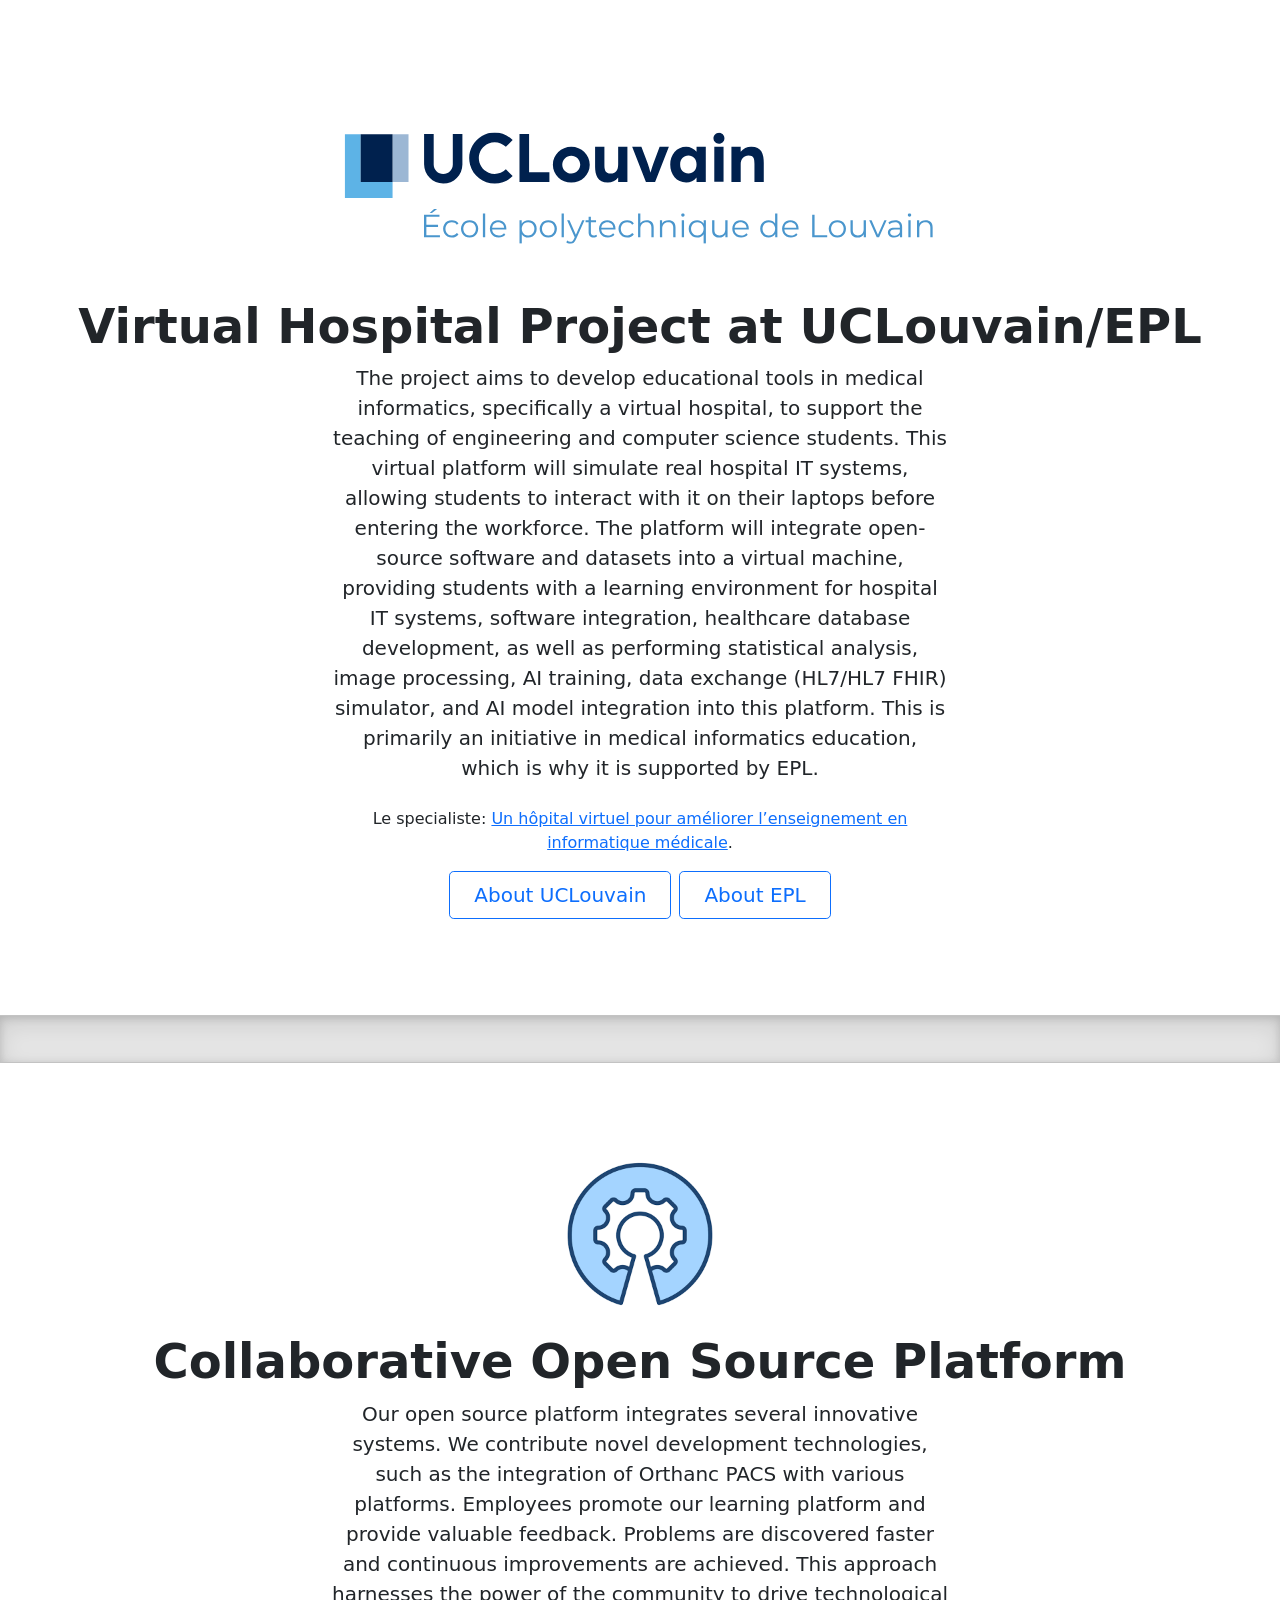
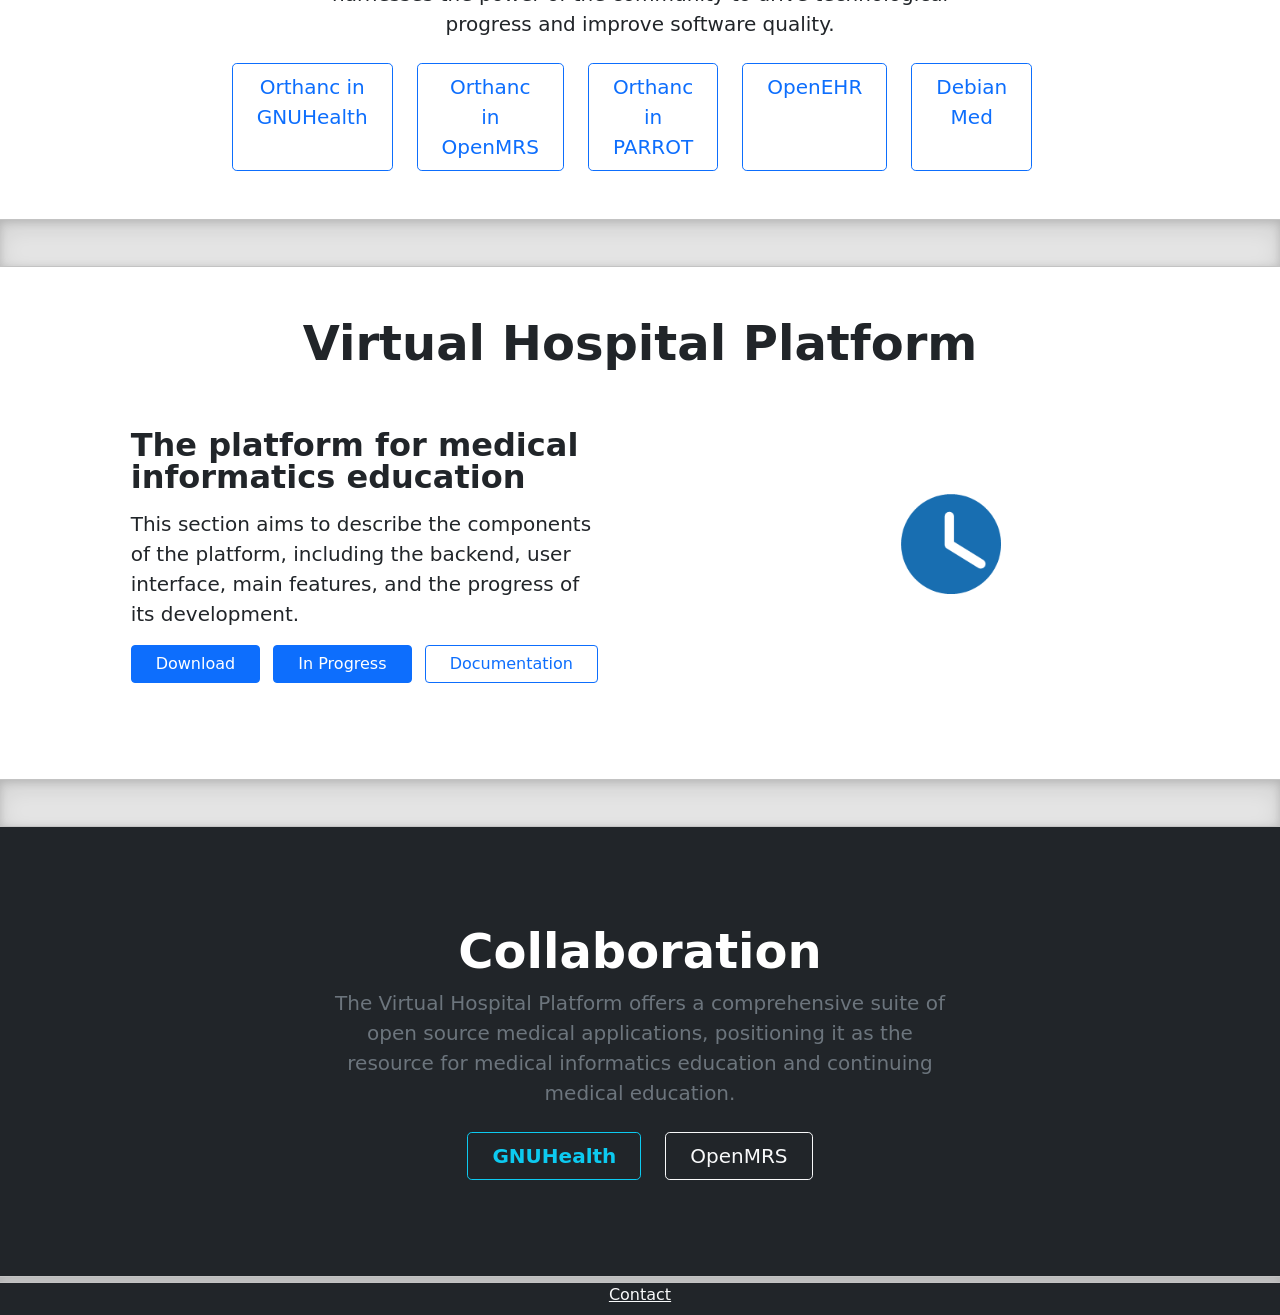
==== index.html @ 29778cb6 "Update video link by using newly video" ====
<!-- https://getbootstrap.com/docs/5.0/examples/heroes/ -->

<!doctype html>
<html lang="en">
  <head>
    <meta charset="utf-8" />
    <meta
      name="viewport"
      content="device-width, initial-scale=1.0"
    />
    <meta name="author" content="Wei Zhao" />
    <meta name="theme-color" content="#7952b3" />

    <title>Virtual Hospital Project at UCLouvain/EPL</title>

    <link
      href="css/bootstrap.min.css"
      rel="stylesheet"
    />
    <link rel="icon" href="images/favicon.ico" />
    <link href="css/heroes.css" rel="stylesheet" />
  </head>

  <body>
    <main>
      <div class="px-4 py-5 my-5 text-center">
        <img class="d-block mx-auto mb-4 img-fluid" src="images/UCLouvain Ecole Polytechnique de Louvain.svg" alt="Virtual Hospital logo" width="650" >
        <h1 class="display-5 fw-bold">Virtual Hospital Project at UCLouvain/EPL</h1>
        <div class="col-lg-6 mx-auto">
          <p class="lead mb-4">
            <b>The project aims to develop educational tools in medical informatics, specifically a virtual hospital, to support the teaching of engineering and computer science students. This virtual platform will simulate real hospital IT systems, allowing students to interact with it on their laptops before entering the workforce. The platform will integrate open-source software and datasets into a virtual machine, providing students with a learning environment for hospital IT systems, software integration, healthcare database development, as well as performing statistical analysis, image processing, AI training, data exchange (HL7/HL7 FHIR) simulator, and AI model integration into this platform. This is primarily an initiative in medical informatics education, which is why it is supported by EPL.</b>
            <p>Le specialiste: <a href="https://www.lespecialiste.be/fr/actualites/e-health/laquo-un-hopital-virtuel-pour-ameliorer-l-rsquo-enseignement-en-informatique-medical-raquo.html" target="_blank" rel="noopener noreferrer">Un hôpital virtuel pour améliorer l’enseignement en informatique médicale</a>.</p>
          </p>
          <div class="d-grid gap-2 d-sm-flex justify-content-sm-center">
            <a href="https://uclouvain.be/en/index.html" target="_blank" type="button" class="btn btn-outline-primary btn-lg px-4 gap-3">About UCLouvain</a>
            <a href="https://uclouvain.be/en/faculties/epl" target="_blank" type="button" class="btn btn-outline-primary btn-lg px-4 gap-3">About EPL</a>
          </div>
        </div>
      </div>

      <div class="b-example-divider"></div>

      <div class="px-4 pt-5 my-5 text-center">
        <img class="d-block mx-auto mb-4 img-fluid" src="images/opensource.png" alt="open-source logo"  width="150" height="150">
        <h1 class="display-5 fw-bold">Collaborative Open Source Platform</h1>
        <div class="col-lg-6 mx-auto">
          <p class="lead mb-4">Our open source platform integrates several innovative systems. We contribute novel development technologies, such as the integration of Orthanc PACS with various platforms. Employees promote our learning platform and provide valuable feedback. Problems are discovered faster and continuous improvements are achieved. This approach harnesses the power of the community to drive technological progress and improve software quality.</p>
          <div class="d-grid gap-2 d-sm-flex justify-content-sm-center">
            <a href="gnuHealthOrthanc.html" target="_blank" type="button" class="btn btn-outline-primary btn-lg px-4 me-sm-3">Orthanc in GNUHealth</a>
            <a href="openMrsOrthanc.html" target="_blank" type="button" class="btn btn-outline-primary btn-lg px-4 me-sm-3">Orthanc in OpenMRS</a>
            <a href="parrotOrthanc.html" target="_blank" type="button" class="btn btn-outline-primary btn-lg px-4 me-sm-3">Orthanc in PARROT</a>
            <a href="https://openehr.org/" target="_blank" type="button" class="btn btn-outline-primary btn-lg px-4 me-sm-3">OpenEHR</a>
            <a href="https://salsa.debian.org/med-team/" target="_blank" type="button" class="btn btn-outline-primary btn-lg px-4 me-sm-3">Debian Med</a>
          </div>
        </div>
      </div>
      
      <div class="b-example-divider"></div>

      <div class="container col-xl-10 col-xxl-8 px-4 py-5">
        <a name="references"></a>
        <h1 class="display-5 fw-bold text-center">Virtual Hospital Platform</h1>
        <div class="row align-items-center g-lg-5 py-5">
          <div class="col-lg-7 text-center text-lg-start">
            <h2 class="fw-bold lh-1 mb-3">The platform for medical informatics education</h2>
            <p class="fs-5 col-lg-10">This section aims to describe the components of the platform, including the backend, user interface, main features, and the progress of its development.</p>
            <a href="404.html" target="_blank" type="button" class="btn btn-primary px-4 me-md-2">Download</a>
            <a href="ongoing.html" target="_blank" type="button" class="btn btn-primary px-4 me-md-2">In Progress</a>
            <a href="404.html" target="_blank" type="button" class="btn btn-outline-primary px-4 me-md-2">Documentation</a>
          </div>
          <div class="col-md-10 mx-auto col-lg-5">
            <a href="ongoing.html" target="_blank">
              <img class="d-block mx-auto mb-4 img-fluid" src="images/ongoing.png" width="100" height="100">
            </a>
          </div>
        </div>
      </div>

      <div class="b-example-divider"></div>

      <div class="bg-dark text-secondary px-4 py-5 text-center">
        <div class="py-5">
          <h1 class="display-5 fw-bold text-white">Collaboration</h1>
          <div class="col-lg-6 mx-auto">
            <p class="fs-5 mb-4">The Virtual Hospital Platform offers a comprehensive suite of open source medical applications, positioning it as the resource for medical informatics education and continuing medical education.</p>
            <div class="d-grid gap-2 d-sm-flex justify-content-sm-center">
              <a href="https://www.gnuhealth.org/" type="button" target="_blank" class="btn btn-outline-info btn-lg px-4 me-sm-3 fw-bold">GNUHealth</a>
              <a href="https://openmrs.org/" type="button" target="_blank" class="btn btn-outline-light btn-lg px-4">OpenMRS</a>
            </div>
          </div>
        </div>
      </div>
      <div class="b-example-divider mb-0" style="height: 0.4rem;"></div>
      <div class="bg-dark text-secondary text-center" style="height:2rem">
        <a href="contact.html" class="btn-outline-light px-4" target="_blank">Contact</a>
      </div>
    </main>
      <script src="bootstrap.bundle.min.js" crossorigin="anonymous"></script>
  </body>
</html>
---- css/heroes.css ----
.b-example-divider {
  height: 3rem;
  background-color: rgba(0, 0, 0, 0.1);
  border: solid rgba(0, 0, 0, 0.15);
  border-width: 1px 0;
  box-shadow: inset 0 0.5em 1.5em rgba(0, 0, 0, 0.1),
    inset 0 0.125em 0.5em rgba(0, 0, 0, 0.15);
}

@media (min-width: 992px) {
  .rounded-lg-3 {
    border-radius: 0.3rem;
  }
}
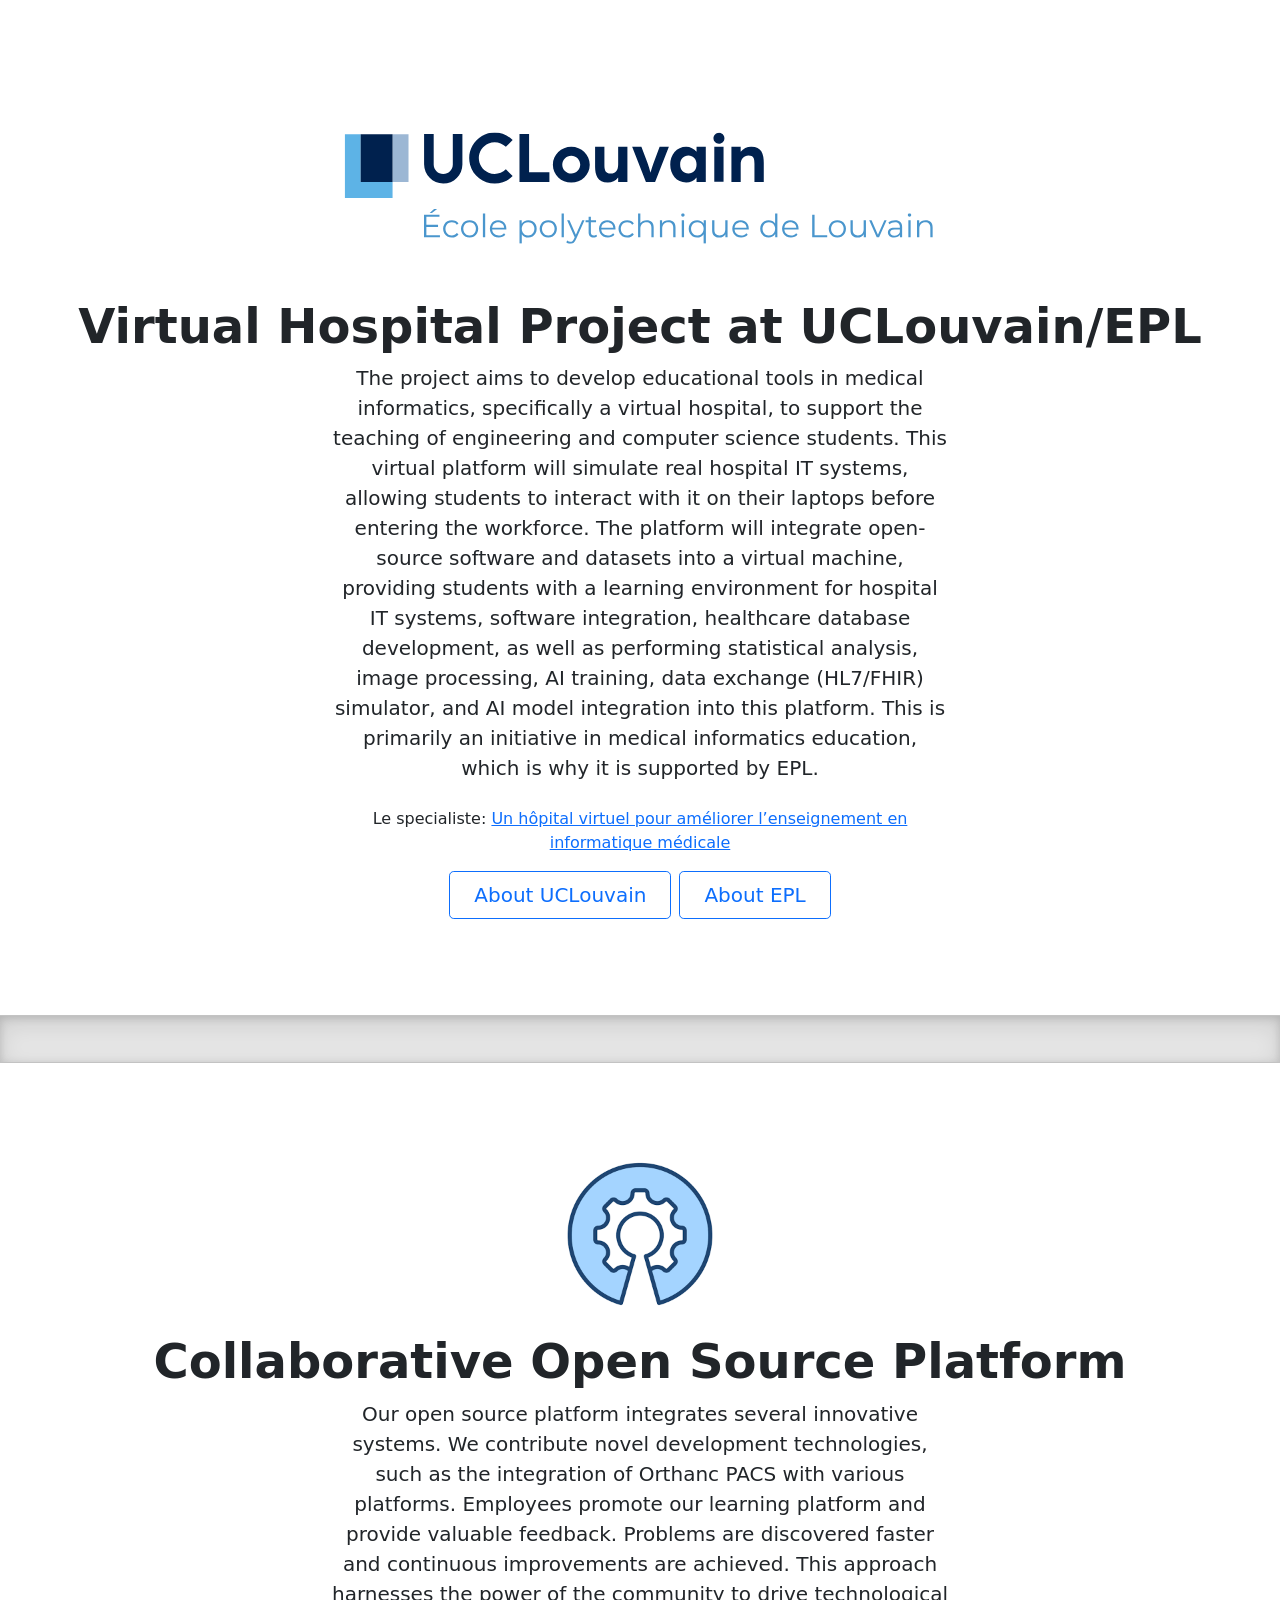
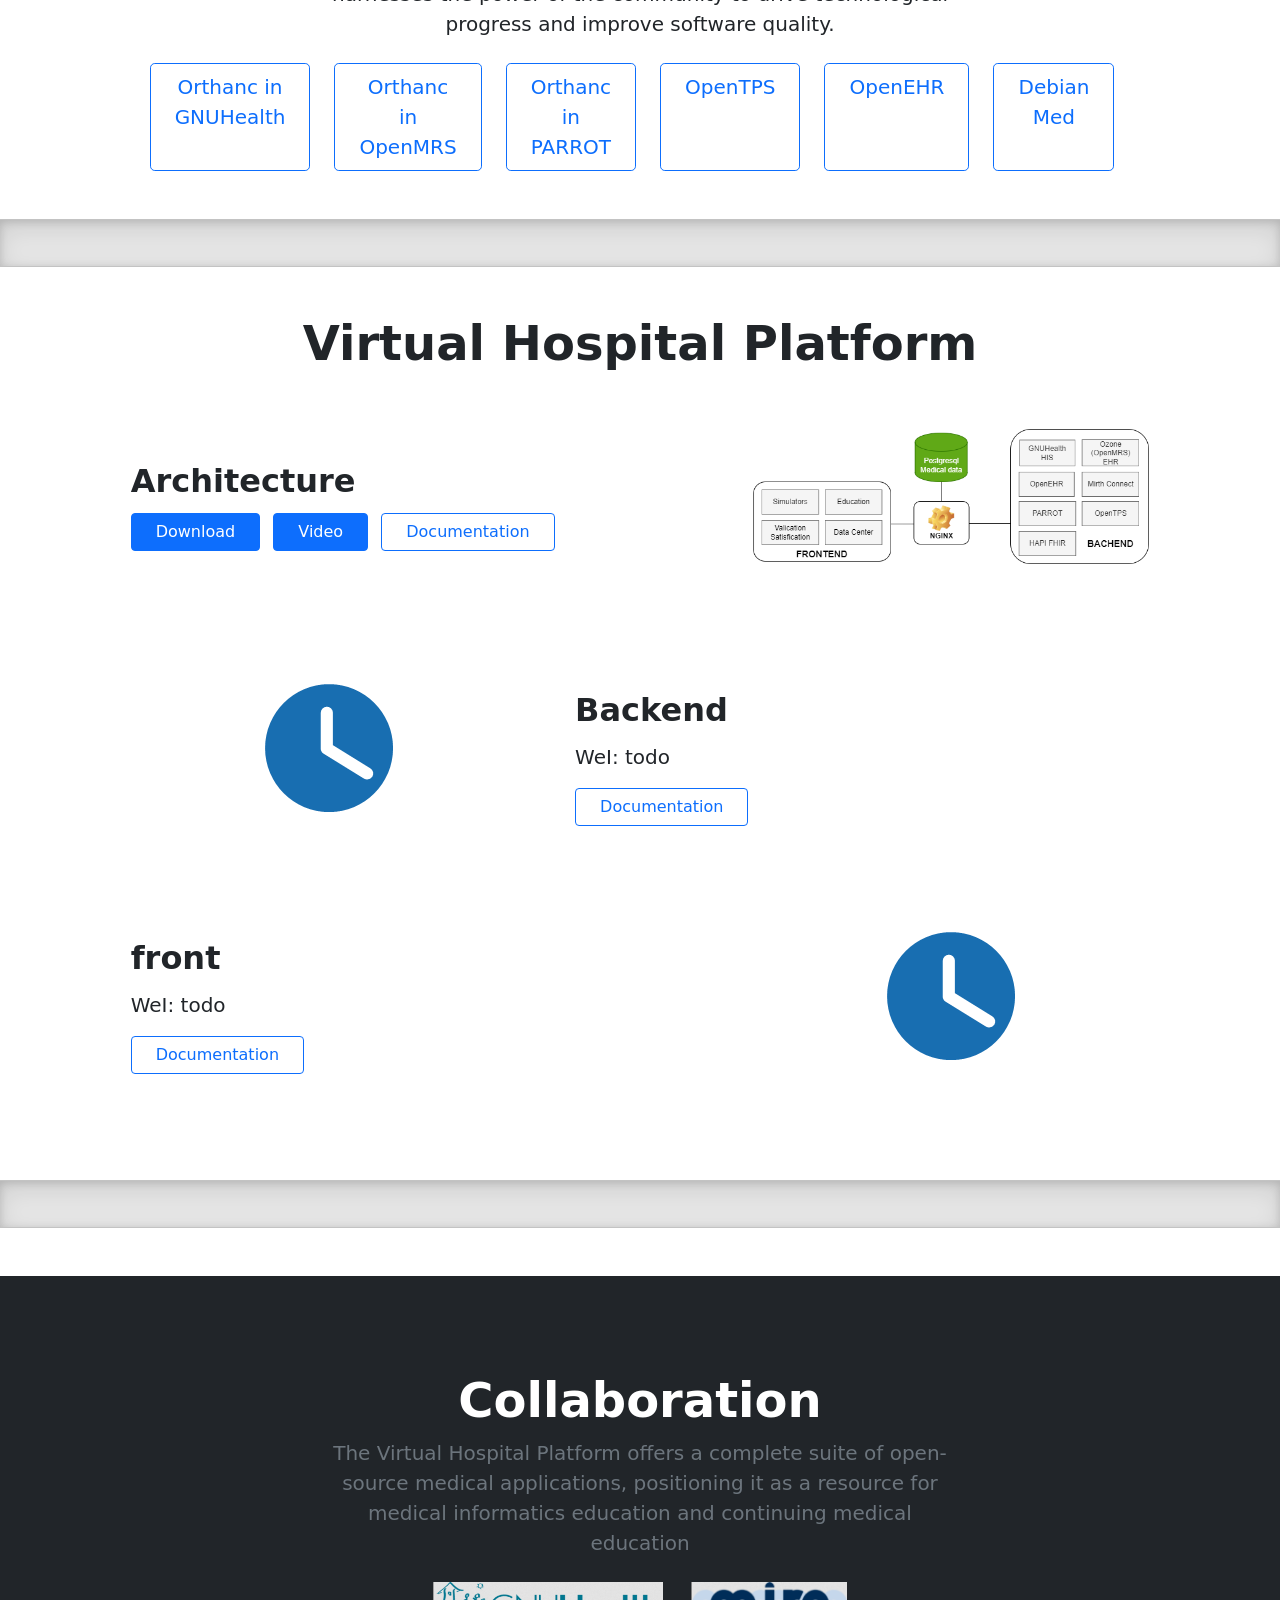
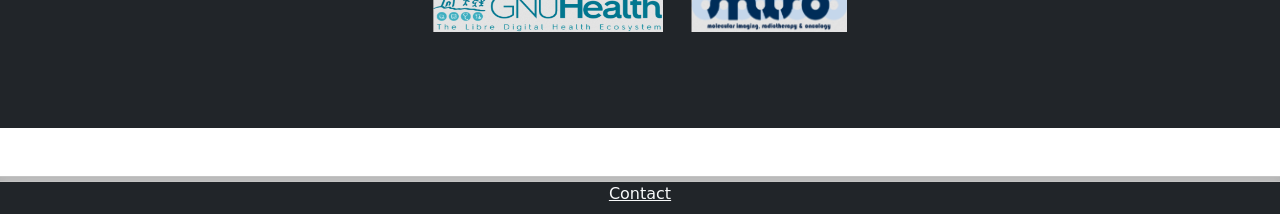
==== commit 18a5036a: "update status" ====
--- a/index.html
+++ b/index.html
@@ -1,22 +1,16 @@
 <!-- https://getbootstrap.com/docs/5.0/examples/heroes/ -->
 
-<!doctype html>
+<!DOCTYPE html>
 <html lang="en">
   <head>
     <meta charset="utf-8" />
-    <meta
-      name="viewport"
-      content="device-width, initial-scale=1.0"
-    />
+    <meta name="viewport" content="device-width, initial-scale=1.0" />
     <meta name="author" content="Wei Zhao" />
     <meta name="theme-color" content="#7952b3" />
 
     <title>Virtual Hospital Project at UCLouvain/EPL</title>
 
-    <link
-      href="css/bootstrap.min.css"
-      rel="stylesheet"
-    />
+    <link href="css/bootstrap.min.css" rel="stylesheet" />
     <link rel="icon" href="images/favicon.ico" />
     <link href="css/heroes.css" rel="stylesheet" />
   </head>
@@ -24,16 +18,59 @@
   <body>
     <main>
       <div class="px-4 py-5 my-5 text-center">
-        <img class="d-block mx-auto mb-4 img-fluid" src="images/UCLouvain Ecole Polytechnique de Louvain.svg" alt="Virtual Hospital logo" width="650" >
-        <h1 class="display-5 fw-bold">Virtual Hospital Project at UCLouvain/EPL</h1>
+        <img
+          class="d-block mx-auto mb-4 img-fluid"
+          src="images/UCLouvain Ecole Polytechnique de Louvain.svg"
+          alt="Virtual Hospital logo"
+          width="650"
+        />
+        <h1 class="display-5 fw-bold">
+          Virtual Hospital Project at UCLouvain/EPL
+        </h1>
         <div class="col-lg-6 mx-auto">
           <p class="lead mb-4">
-            <b>The project aims to develop educational tools in medical informatics, specifically a virtual hospital, to support the teaching of engineering and computer science students. This virtual platform will simulate real hospital IT systems, allowing students to interact with it on their laptops before entering the workforce. The platform will integrate open-source software and datasets into a virtual machine, providing students with a learning environment for hospital IT systems, software integration, healthcare database development, as well as performing statistical analysis, image processing, AI training, data exchange (HL7/HL7 FHIR) simulator, and AI model integration into this platform. This is primarily an initiative in medical informatics education, which is why it is supported by EPL.</b>
-            <p>Le specialiste: <a href="https://www.lespecialiste.be/fr/actualites/e-health/laquo-un-hopital-virtuel-pour-ameliorer-l-rsquo-enseignement-en-informatique-medical-raquo.html" target="_blank" rel="noopener noreferrer">Un hôpital virtuel pour améliorer l’enseignement en informatique médicale</a>.</p>
+            <b
+              >The project aims to develop educational tools in medical
+              informatics, specifically a virtual hospital, to support the
+              teaching of engineering and computer science students. This
+              virtual platform will simulate real hospital IT systems, allowing
+              students to interact with it on their laptops before entering the
+              workforce. The platform will integrate open-source software and
+              datasets into a virtual machine, providing students with a
+              learning environment for hospital IT systems, software
+              integration, healthcare database development, as well as
+              performing statistical analysis, image processing, AI training,
+              data exchange (HL7/FHIR) simulator, and AI model integration into
+              this platform. This is primarily an initiative in medical
+              informatics education, which is why it is supported by EPL.</b
+            >
+          </p>
+
+          <p>
+            Le specialiste:
+            <a
+              href="https://www.lespecialiste.be/fr/actualites/e-health/laquo-un-hopital-virtuel-pour-ameliorer-l-rsquo-enseignement-en-informatique-medical-raquo.html"
+              target="_blank"
+              rel="noopener noreferrer"
+              >Un hôpital virtuel pour améliorer l’enseignement en informatique
+              médicale</a
+            >
           </p>
           <div class="d-grid gap-2 d-sm-flex justify-content-sm-center">
-            <a href="https://uclouvain.be/en/index.html" target="_blank" type="button" class="btn btn-outline-primary btn-lg px-4 gap-3">About UCLouvain</a>
-            <a href="https://uclouvain.be/en/faculties/epl" target="_blank" type="button" class="btn btn-outline-primary btn-lg px-4 gap-3">About EPL</a>
+            <a
+              href="https://uclouvain.be/en/index.html"
+              target="_blank"
+              type="button"
+              class="btn btn-outline-primary btn-lg px-4 gap-3"
+              >About UCLouvain</a
+            >
+            <a
+              href="https://uclouvain.be/en/faculties/epl"
+              target="_blank"
+              type="button"
+              class="btn btn-outline-primary btn-lg px-4 gap-3"
+              >About EPL</a
+            >
           </div>
         </div>
       </div>
@@ -41,20 +78,71 @@
       <div class="b-example-divider"></div>
 
       <div class="px-4 pt-5 my-5 text-center">
-        <img class="d-block mx-auto mb-4 img-fluid" src="images/opensource.png" alt="open-source logo"  width="150" height="150">
+        <img
+          class="d-block mx-auto mb-4 img-fluid"
+          src="images/opensource.png"
+          alt="open-source logo"
+          width="150"
+          height="150"
+        />
         <h1 class="display-5 fw-bold">Collaborative Open Source Platform</h1>
         <div class="col-lg-6 mx-auto">
-          <p class="lead mb-4">Our open source platform integrates several innovative systems. We contribute novel development technologies, such as the integration of Orthanc PACS with various platforms. Employees promote our learning platform and provide valuable feedback. Problems are discovered faster and continuous improvements are achieved. This approach harnesses the power of the community to drive technological progress and improve software quality.</p>
+          <p class="lead mb-4">
+            Our open source platform integrates several innovative systems. We
+            contribute novel development technologies, such as the integration
+            of Orthanc PACS with various platforms. Employees promote our
+            learning platform and provide valuable feedback. Problems are
+            discovered faster and continuous improvements are achieved. This
+            approach harnesses the power of the community to drive technological
+            progress and improve software quality.
+          </p>
           <div class="d-grid gap-2 d-sm-flex justify-content-sm-center">
-            <a href="gnuHealthOrthanc.html" target="_blank" type="button" class="btn btn-outline-primary btn-lg px-4 me-sm-3">Orthanc in GNUHealth</a>
-            <a href="openMrsOrthanc.html" target="_blank" type="button" class="btn btn-outline-primary btn-lg px-4 me-sm-3">Orthanc in OpenMRS</a>
-            <a href="parrotOrthanc.html" target="_blank" type="button" class="btn btn-outline-primary btn-lg px-4 me-sm-3">Orthanc in PARROT</a>
-            <a href="https://openehr.org/" target="_blank" type="button" class="btn btn-outline-primary btn-lg px-4 me-sm-3">OpenEHR</a>
-            <a href="https://salsa.debian.org/med-team/" target="_blank" type="button" class="btn btn-outline-primary btn-lg px-4 me-sm-3">Debian Med</a>
-          </div>
-        </div>
-      </div>
-      
+            <a
+              href="gnuHealthOrthanc.html"
+              target="_blank"
+              type="button"
+              class="btn btn-outline-primary btn-lg px-4 me-sm-3"
+              >Orthanc in GNUHealth</a
+            >
+            <a
+              href="openMrsOrthanc.html"
+              target="_blank"
+              type="button"
+              class="btn btn-outline-primary btn-lg px-4 me-sm-3"
+              >Orthanc in OpenMRS</a
+            >
+            <a
+              href="parrotOrthanc.html"
+              target="_blank"
+              type="button"
+              class="btn btn-outline-primary btn-lg px-4 me-sm-3"
+              >Orthanc in PARROT</a
+            >
+            <a
+              href="parrotOrthanc.html"
+              target="_blank"
+              type="button"
+              class="btn btn-outline-primary btn-lg px-4 me-sm-3"
+              >OpenTPS</a
+            >
+            <a
+              href="https://openehr.org/"
+              target="_blank"
+              type="button"
+              class="btn btn-outline-primary btn-lg px-4 me-sm-3"
+              >OpenEHR</a
+            >
+            <a
+              href="https://salsa.debian.org/med-team/"
+              target="_blank"
+              type="button"
+              class="btn btn-outline-primary btn-lg px-4 me-sm-3"
+              >Debian Med</a
+            >
+          </div>
+        </div>
+      </div>
+
       <div class="b-example-divider"></div>
 
       <div class="container col-xl-10 col-xxl-8 px-4 py-5">
@@ -62,39 +150,222 @@
         <h1 class="display-5 fw-bold text-center">Virtual Hospital Platform</h1>
         <div class="row align-items-center g-lg-5 py-5">
           <div class="col-lg-7 text-center text-lg-start">
-            <h2 class="fw-bold lh-1 mb-3">The platform for medical informatics education</h2>
-            <p class="fs-5 col-lg-10">This section aims to describe the components of the platform, including the backend, user interface, main features, and the progress of its development.</p>
-            <a href="404.html" target="_blank" type="button" class="btn btn-primary px-4 me-md-2">Download</a>
-            <a href="ongoing.html" target="_blank" type="button" class="btn btn-primary px-4 me-md-2">In Progress</a>
-            <a href="404.html" target="_blank" type="button" class="btn btn-outline-primary px-4 me-md-2">Documentation</a>
+            <h2 class="fw-bold lh-1 mb-3">Architecture</h2>
+            <p class="fs-5 col-lg-10"></p>
+            <a
+              href=""
+              target="_blank"
+              type="button"
+              class="btn btn-primary px-4 me-md-2"
+              >Download</a
+            >
+            <a
+              href=""
+              target="_blank"
+              type="button"
+              class="btn btn-primary px-4 me-md-2"
+              >Video</a
+            >
+            <a
+              href=""
+              target="_blank"
+              type="button"
+              class="btn btn-outline-primary px-4 me-md-2"
+              >Documentation</a
+            >
           </div>
           <div class="col-md-10 mx-auto col-lg-5">
-            <a href="ongoing.html" target="_blank">
-              <img class="d-block mx-auto mb-4 img-fluid" src="images/ongoing.png" width="100" height="100">
+            <a href="" target="_blank">
+              <img
+                class="d-block mx-auto mb-4 img-fluid"
+                src="images/VHP-Architecture.png"
+              />
             </a>
           </div>
         </div>
-      </div>
+        <div class="row align-items-center g-lg-5 py-5">
+          <div class="col-md-10 mx-auto col-lg-5">
+            <a href="" target="_blank">
+              <img
+                class="d-block mx-auto mb-4 img-fluid"
+                src="images/ongoing.png"
+              />
+            </a>
+          </div>
+          <div class="col-lg-7 text-center text-lg-start">
+            <h2 class="fw-bold lh-1 mb-3">Backend</h2>
+            <p class="fs-5 col-lg-10">WeI: todo</p>
+            <a
+              href="https://ai4miro-parrot-ai.static.hf.space/documentation.html#"
+              target="_blank"
+              type="button"
+              class="btn btn-outline-primary px-4 me-md-2"
+              >Documentation</a
+            >
+          </div>
+        </div>
+        <div class="row align-items-center g-lg-5 py-5">
+          <div class="col-lg-7 text-center text-lg-start">
+            <h2 class="fw-bold lh-1 mb-3">front</h2>
+            <p class="fs-5 col-lg-10">WeI: todo</p>
+            <a
+              href=""
+              target="_blank"
+              type="button"
+              class="btn btn-outline-primary px-4 me-md-2"
+              >Documentation</a
+            >
+          </div>
+          <div class="col-md-10 mx-auto col-lg-5">
+            <a href="" target="_blank">
+              <img
+                class="d-block mx-auto mb-4 img-fluid"
+                src="images/ongoing.png"
+              />
+            </a>
+          </div>
+        </div>
+      </div>
+
+      <!-- <div class="container col-xl-10 col-xxl-8 px-4 py-5">
+        <a name="references"></a>
+        <img
+          class="d-block mx-auto mb-4 img-fluid"
+          src="images/hospital.png"
+          alt="open-source logo"
+          width="150"
+          height="150"
+        />
+        <a name="references"></a>s
+        <h1 class="display-5 fw-bold text-center">Virtual Hospital Platform</h1>
+        <div class="col-lg-6 mx-auto">
+          <p class="lead mb-4">
+            The Virtual Hospital Platform is part of the ‘Virtual Hospital’
+            project, which includes an open source hospital information system,
+            an e-health system, and various health-related tools. Hospitals
+            often lack the staff needed to develop these technologies, which
+            limits the opportunities for engineers and computer scientists to
+            gain hands-on experience. As a result, these professionals typically
+            learn about clinical technologies—such as patient databases,
+            bioanalysis, imaging systems, healthcare networks, medical billing,
+            and standardization of medical terminology—only after being hired
+            into the healthcare sector. The platform aims to fill this gap by
+            offering internships to engineers and computer scientists in the
+            healthcare sector. It combines theoretical training with practical
+            experience using realistic systems and representative medical data.
+          </p>
+        </div>
+      </div>
+      <div class="container col-xl-10 col-xxl-8 px-4 py-5">
+        <div class="col-lg-7 text-center text-lg-start">
+          <h2 class="fw-bold lh-1 mb-3">Architecture</h2>
+          <p class="fs-5 col-lg-10">Wei: TODO</p>
+          <a
+            href=""
+            target="_blank"
+            type="button"
+            class="btn btn-primary px-4 me-md-2"
+            >Download</a
+          >
+          <a
+            href=""
+            target="_blank"
+            type="button"
+            class="btn btn-primary px-4 me-md-2"
+            >Video</a
+          >
+          <a
+            href="https://ai4miro-parrot-ai.static.hf.space/documentation.html#"
+            target="_blank"
+            type="button"
+            class="btn btn-outline-primary px-4 me-md-2"
+            >Documentation</a
+          >
+        </div>
+        <div class="col-md-10 mx-auto col-lg-5">
+          <a href="" target="_blank">
+            <img
+              class="d-block mx-auto mb-4 img-fluid"
+              src="images/VHP-Architecture.png"
+            />
+          </a>
+        </div>
+      </div>
+      <div class="row align-items-center g-lg-5 py-5">
+        <div class="col-md-10 mx-auto col-lg-5">
+          <a href="" target="_blank">
+            <img class="d-block mx-auto mb-4 img-fluid" src="" />
+          </a>
+        </div>
+        <div class="col-lg-7 text-center text-lg-start">
+          <h2 class="fw-bold lh-1 mb-3">User Interface</h2>
+          <p class="fs-5 col-lg-10">WeI: todo</p>
+          <a
+            href="https://ai4miro-parrot-ai.static.hf.space/documentation.html#"
+            target="_blank"
+            type="button"
+            class="btn btn-outline-primary px-4 me-md-2"
+            >Documentation</a
+          >
+        </div>
+      </div>
+      <div class="container col-xl-10 col-xxl-8 px-4 py-5">
+        <div class="col-lg-7 text-center text-lg-start">
+          <h2 class="fw-bold lh-1 mb-3">Backend</h2>
+          <p class="fs-5 col-lg-10">Wei: TODO</p>
+          <a
+            href="https://ai4miro-parrot-ai.static.hf.space/documentation.html#"
+            target="_blank"
+            type="button"
+            class="btn btn-outline-primary px-4 me-md-2"
+            >Documentation</a
+          >
+        </div>
+      </div> -->
 
       <div class="b-example-divider"></div>
-
-      <div class="bg-dark text-secondary px-4 py-5 text-center">
-        <div class="py-5">
-          <h1 class="display-5 fw-bold text-white">Collaboration</h1>
-          <div class="col-lg-6 mx-auto">
-            <p class="fs-5 mb-4">The Virtual Hospital Platform offers a comprehensive suite of open source medical applications, positioning it as the resource for medical informatics education and continuing medical education.</p>
-            <div class="d-grid gap-2 d-sm-flex justify-content-sm-center">
-              <a href="https://www.gnuhealth.org/" type="button" target="_blank" class="btn btn-outline-info btn-lg px-4 me-sm-3 fw-bold">GNUHealth</a>
-              <a href="https://openmrs.org/" type="button" target="_blank" class="btn btn-outline-light btn-lg px-4">OpenMRS</a>
+      <div class="row align-items-center g-lg-5 py-5">
+        <div class="bg-dark text-secondary px-4 py-5 text-center">
+          <div class="py-5">
+            <h1 class="display-5 fw-bold text-white">Collaboration</h1>
+            <div class="col-lg-6 mx-auto">
+              <p class="fs-5 mb-4">
+                The Virtual Hospital Platform offers a complete suite of
+                open-source medical applications, positioning it as a resource
+                for medical informatics education and continuing medical
+                education
+              </p>
+              <div class="d-grid gap-2 d-sm-flex justify-content-sm-center">
+                <a
+                  href="https://www.gnuhealth.org/"
+                  target="_blank"
+                  rel="noopener noreferrer"
+                  ><img
+                    src="images/gnuhealth-logo.png"
+                    class="home-footer-changing"
+                    style="width: 250px; height: 50px; padding-right: 20px"
+                /></a>
+                <a
+                  href="https://uclouvain.be/fr/instituts-recherche/irec/miro.html/"
+                  target="_blank"
+                  rel="noopener noreferrer"
+                  ><img
+                    src="images/miro.png"
+                    class="home-footer-changing"
+                    style="width: auto; height: 50px"
+                /></a>
+              </div>
             </div>
           </div>
         </div>
       </div>
-      <div class="b-example-divider mb-0" style="height: 0.4rem;"></div>
-      <div class="bg-dark text-secondary text-center" style="height:2rem">
-        <a href="contact.html" class="btn-outline-light px-4" target="_blank">Contact</a>
+      <div class="b-example-divider mb-0" style="height: 0.4rem"></div>
+      <div class="bg-dark text-secondary text-center" style="height: 2rem">
+        <a href="contact.html" class="btn-outline-light px-4" target="_blank"
+          >Contact</a
+        >
       </div>
     </main>
-      <script src="bootstrap.bundle.min.js" crossorigin="anonymous"></script>
+    <script src="bootstrap.bundle.min.js" crossorigin="anonymous"></script>
   </body>
 </html>
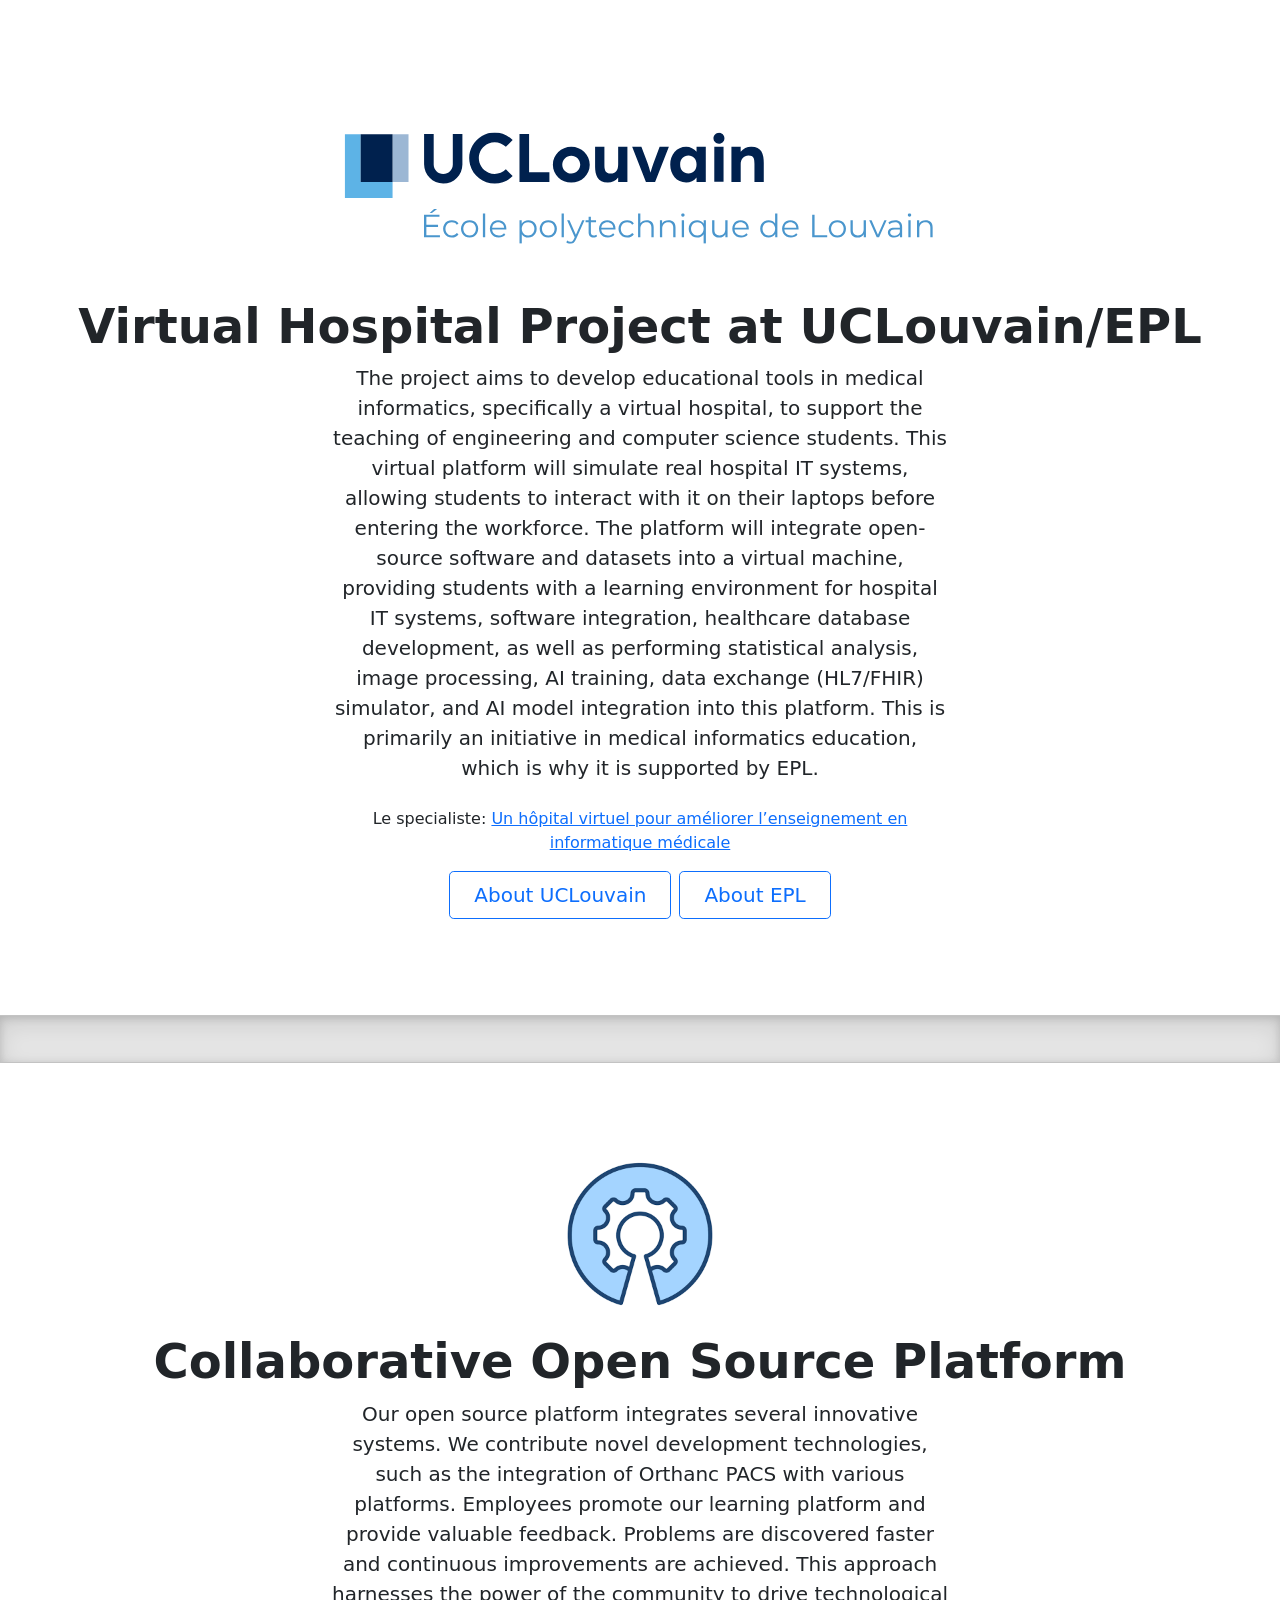
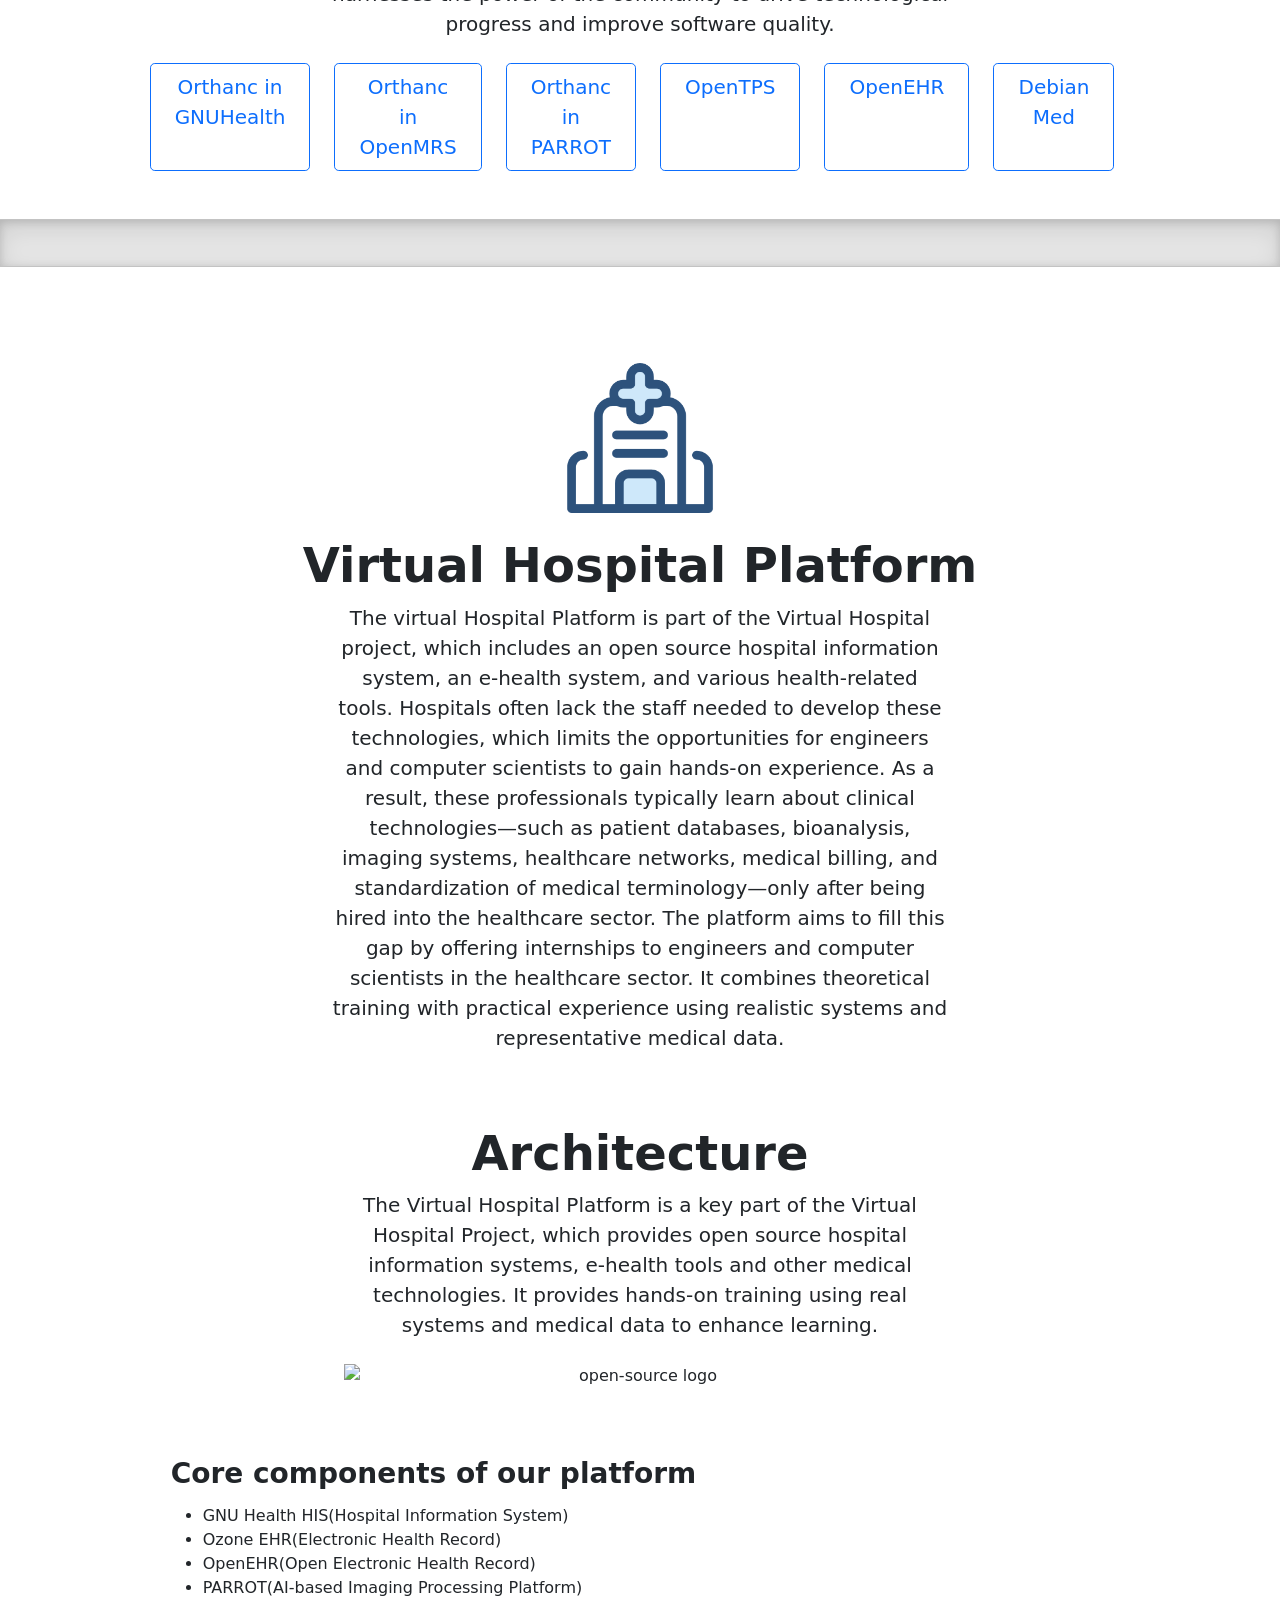
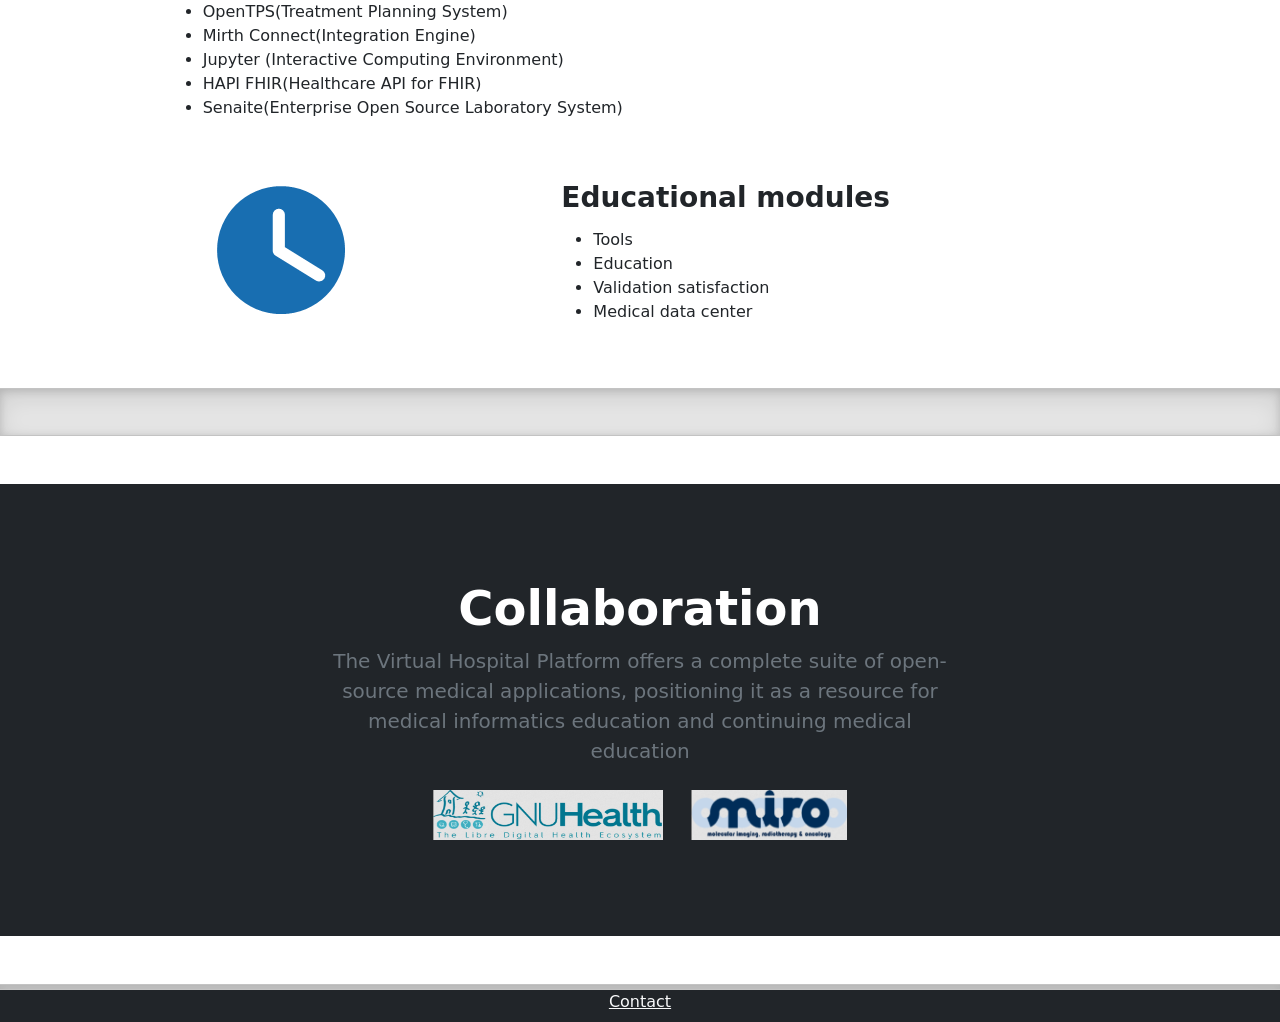
==== commit a5d648d6: "Update new context" ====
--- a/index.html
+++ b/index.html
@@ -119,7 +119,7 @@
               >Orthanc in PARROT</a
             >
             <a
-              href="parrotOrthanc.html"
+              href="https://opentps.org"
               target="_blank"
               type="button"
               class="btn btn-outline-primary btn-lg px-4 me-sm-3"
@@ -145,90 +145,7 @@
 
       <div class="b-example-divider"></div>
 
-      <div class="container col-xl-10 col-xxl-8 px-4 py-5">
-        <a name="references"></a>
-        <h1 class="display-5 fw-bold text-center">Virtual Hospital Platform</h1>
-        <div class="row align-items-center g-lg-5 py-5">
-          <div class="col-lg-7 text-center text-lg-start">
-            <h2 class="fw-bold lh-1 mb-3">Architecture</h2>
-            <p class="fs-5 col-lg-10"></p>
-            <a
-              href=""
-              target="_blank"
-              type="button"
-              class="btn btn-primary px-4 me-md-2"
-              >Download</a
-            >
-            <a
-              href=""
-              target="_blank"
-              type="button"
-              class="btn btn-primary px-4 me-md-2"
-              >Video</a
-            >
-            <a
-              href=""
-              target="_blank"
-              type="button"
-              class="btn btn-outline-primary px-4 me-md-2"
-              >Documentation</a
-            >
-          </div>
-          <div class="col-md-10 mx-auto col-lg-5">
-            <a href="" target="_blank">
-              <img
-                class="d-block mx-auto mb-4 img-fluid"
-                src="images/VHP-Architecture.png"
-              />
-            </a>
-          </div>
-        </div>
-        <div class="row align-items-center g-lg-5 py-5">
-          <div class="col-md-10 mx-auto col-lg-5">
-            <a href="" target="_blank">
-              <img
-                class="d-block mx-auto mb-4 img-fluid"
-                src="images/ongoing.png"
-              />
-            </a>
-          </div>
-          <div class="col-lg-7 text-center text-lg-start">
-            <h2 class="fw-bold lh-1 mb-3">Backend</h2>
-            <p class="fs-5 col-lg-10">WeI: todo</p>
-            <a
-              href="https://ai4miro-parrot-ai.static.hf.space/documentation.html#"
-              target="_blank"
-              type="button"
-              class="btn btn-outline-primary px-4 me-md-2"
-              >Documentation</a
-            >
-          </div>
-        </div>
-        <div class="row align-items-center g-lg-5 py-5">
-          <div class="col-lg-7 text-center text-lg-start">
-            <h2 class="fw-bold lh-1 mb-3">front</h2>
-            <p class="fs-5 col-lg-10">WeI: todo</p>
-            <a
-              href=""
-              target="_blank"
-              type="button"
-              class="btn btn-outline-primary px-4 me-md-2"
-              >Documentation</a
-            >
-          </div>
-          <div class="col-md-10 mx-auto col-lg-5">
-            <a href="" target="_blank">
-              <img
-                class="d-block mx-auto mb-4 img-fluid"
-                src="images/ongoing.png"
-              />
-            </a>
-          </div>
-        </div>
-      </div>
-
-      <!-- <div class="container col-xl-10 col-xxl-8 px-4 py-5">
-        <a name="references"></a>
+      <div class="px-4 pt-5 my-5 text-center">
         <img
           class="d-block mx-auto mb-4 img-fluid"
           src="images/hospital.png"
@@ -236,11 +153,10 @@
           width="150"
           height="150"
         />
-        <a name="references"></a>s
-        <h1 class="display-5 fw-bold text-center">Virtual Hospital Platform</h1>
+        <h1 class="display-5 fw-bold">Virtual Hospital Platform</h1>
         <div class="col-lg-6 mx-auto">
           <p class="lead mb-4">
-            The Virtual Hospital Platform is part of the ‘Virtual Hospital’
+            The virtual Hospital Platform is part of the Virtual Hospital
             project, which includes an open source hospital information system,
             an e-health system, and various health-related tools. Hospitals
             often lack the staff needed to develop these technologies, which
@@ -255,71 +171,154 @@
             experience using realistic systems and representative medical data.
           </p>
         </div>
-      </div>
-      <div class="container col-xl-10 col-xxl-8 px-4 py-5">
-        <div class="col-lg-7 text-center text-lg-start">
-          <h2 class="fw-bold lh-1 mb-3">Architecture</h2>
-          <p class="fs-5 col-lg-10">Wei: TODO</p>
-          <a
-            href=""
-            target="_blank"
-            type="button"
-            class="btn btn-primary px-4 me-md-2"
-            >Download</a
-          >
-          <a
-            href=""
-            target="_blank"
-            type="button"
-            class="btn btn-primary px-4 me-md-2"
-            >Video</a
-          >
-          <a
-            href="https://ai4miro-parrot-ai.static.hf.space/documentation.html#"
-            target="_blank"
-            type="button"
-            class="btn btn-outline-primary px-4 me-md-2"
-            >Documentation</a
-          >
-        </div>
-        <div class="col-md-10 mx-auto col-lg-5">
-          <a href="" target="_blank">
+        <div class="px-4 pt-5 text-center">
+          <h2 class="display-5 fw-bold">Architecture</h2>
+          <div class="col-lg-6 mx-auto">
+            <p class="lead mb-4">
+              The Virtual Hospital Platform is a key part of the Virtual
+              Hospital Project, which provides open source hospital information
+              systems, e-health tools and other medical technologies. It
+              provides hands-on training using real systems and medical data to
+              enhance learning.
+            </p>
             <img
-              class="d-block mx-auto mb-4 img-fluid"
-              src="images/VHP-Architecture.png"
+              class="d-block mx-auto my-1 mb-4 img-fluid"
+              src="images/vhp-architecture.png"
+              alt="open-source logo"
             />
-          </a>
-        </div>
-      </div>
-      <div class="row align-items-center g-lg-5 py-5">
-        <div class="col-md-10 mx-auto col-lg-5">
-          <a href="" target="_blank">
-            <img class="d-block mx-auto mb-4 img-fluid" src="" />
-          </a>
-        </div>
-        <div class="col-lg-7 text-center text-lg-start">
-          <h2 class="fw-bold lh-1 mb-3">User Interface</h2>
-          <p class="fs-5 col-lg-10">WeI: todo</p>
-          <a
-            href="https://ai4miro-parrot-ai.static.hf.space/documentation.html#"
-            target="_blank"
-            type="button"
-            class="btn btn-outline-primary px-4 me-md-2"
-            >Documentation</a
-          >
-        </div>
-      </div>
-      <div class="container col-xl-10 col-xxl-8 px-4 py-5">
-        <div class="col-lg-7 text-center text-lg-start">
-          <h2 class="fw-bold lh-1 mb-3">Backend</h2>
-          <p class="fs-5 col-lg-10">Wei: TODO</p>
-          <a
-            href="https://ai4miro-parrot-ai.static.hf.space/documentation.html#"
-            target="_blank"
-            type="button"
-            class="btn btn-outline-primary px-4 me-md-2"
-            >Documentation</a
-          >
+          </div>
+          <div class="container col-xl-10 col-xxl-8 px-4 py-0">
+            <a name="references"></a>
+            <div class="row align-items-center g-lg-5 py-5">
+              <div class="col-lg-7 text-center text-lg-start">
+                <h3 class="fw-bold lh-1 mb-3">
+                  Core components of our platform
+                </h3>
+                <ul>
+                  <li>GNU Health HIS(Hospital Information System)</li>
+                  <li>Ozone EHR(Electronic Health Record)</li>
+                  <li>OpenEHR(Open Electronic Health Record)</li>
+                  <li>PARROT(AI-based Imaging Processing Platform)</li>
+                  <li>OpenTPS(Treatment Planning System)</li>
+                  <li>Mirth Connect(Integration Engine)</li>
+                  <li>Jupyter (Interactive Computing Environment)</li>
+                  <li>HAPI FHIR(Healthcare API for FHIR)</li>
+                  <li>Senaite(Enterprise Open Source Laboratory System)</li>
+                </ul>
+              </div>
+            </div>
+          </div>
+          <div class="row align-items-center g-lg-5 py-0">
+            <div class="col-md-10 mx-auto col-lg-5">
+              <a href="" target="_blank">
+                <img
+                  class="d-block mx-auto mb-4 img-fluid"
+                  src="images/ongoing.png"
+                />
+              </a>
+            </div>
+            <div class="col-lg-7 text-center text-lg-start">
+              <h3 class="fw-bold lh-1 mb-3">Educational modules</h3>
+              <ul>
+                <li>Tools</li>
+                <li>Education</li>
+                <li>Validation satisfaction</li>
+                <li>Medical data center</li>
+              </ul>
+            </div>
+          </div>
+        </div>
+      </div>
+      <!-- <div class="b-example-divider"></div>
+      <div class="px-4 pt-5 text-center">
+        <img
+          class="d-block mx-auto mb-4 img-fluid"
+          src="images/User-guide.png"
+          alt="open-source logo"
+          width="150"
+          height="150"
+        /> -->
+      <!-- <h3 class="display-5 fw-bold">Platform Guide</h3>
+        <div class="container col-xl-10 col-xxl-8 px-4 py-5">
+          <a name="references"></a>
+          <div class="row align-items-center g-lg-5 py-5">
+            <div class="col-lg-7 text-center text-lg-start">
+              <h2 class="fw-bold lh-1 mb-3">Introduction</h2>
+              <p class="fs-5 col-lg-10">
+                Introducing the Virtual Hospital Platform 1.0 - a cutting-edge
+                solution for medical informatics education. This advanced
+                platform uses real-world medical systems to provide an immersive
+                and interactive learning experience. The Virtual Hospital
+                Platform 1.0 enables learners to
+              </p>
+              <ul>
+                <li>
+                  Engage with life-like patient cases to hone clinical
+                  decision-making skills.
+                </li>
+                <li>
+                  Explore data flow and management to simulate the complexities
+                  of hospital operations.
+                </li>
+                <li>
+                  Experience image processing to understand medical imaging.
+                </li>
+                <li>
+                  Delve into health data analysis, bridging the gap between
+                  clinical knowledge and data-driven healthcare.
+                </li>
+              </ul>
+              <p class="fs-5 col-lg-10">
+                Explore the Virtual Hospital Platform 1.0—a cutting-edge,
+                open-source solution for mastering modern healthcare. Designed
+                for medical students, computer scientists, healthcare
+                professionals, and educators, it redefines learning in a virtual
+                environment. Shape the future of medical education with us!
+              </p>
+              <a
+                href="https://huggingface.co/spaces/AI4MIRO/parrot.ai"
+                target="_blank"
+                type="button"
+                class="btn btn-primary px-4 me-md-2"
+                >Download</a
+              >
+              <a
+                href="https://youtu.be/1YO3PYhbvzs"
+                target="_blank"
+                type="button"
+                class="btn btn-primary px-4 me-md-2"
+                >Video</a
+              >
+              <a
+                href="https://ai4miro-parrot-ai.static.hf.space/documentation.html#"
+                target="_blank"
+                type="button"
+                class="btn btn-outline-primary px-4 me-md-2"
+                >Documentation</a
+              >
+            </div>
+          </div>
+          <div class="row align-items-center g-lg-5 py-5">
+            <div class="col-md-10 mx-auto col-lg-5">
+              <a href="" target="_blank">
+                <img
+                  class="d-block mx-auto mb-4 img-fluid"
+                  src="images/ongoing.png"
+                />
+              </a>
+            </div>
+            <div class="col-lg-7 text-center text-lg-start">
+              <h3 class="fw-bold lh-1 mb-3">System Requirements</h3>
+              <ul>
+                <li>Operating System: Windows 10 or Linux</li>
+                <li>Browser: Google Chrome or Mozilla Firefox</li>
+                <li>Internet Connection: Minimum 10 Mbps</li>
+                <li>RAM: 8 GB minimum</li>
+                <li>Storage: 500 MB for temporary files and cache</li>
+                <li>Docker Desktop: Version 4.36.0 or higher</li>
+              </ul>
+            </div>
+          </div>
         </div>
       </div> -->
 
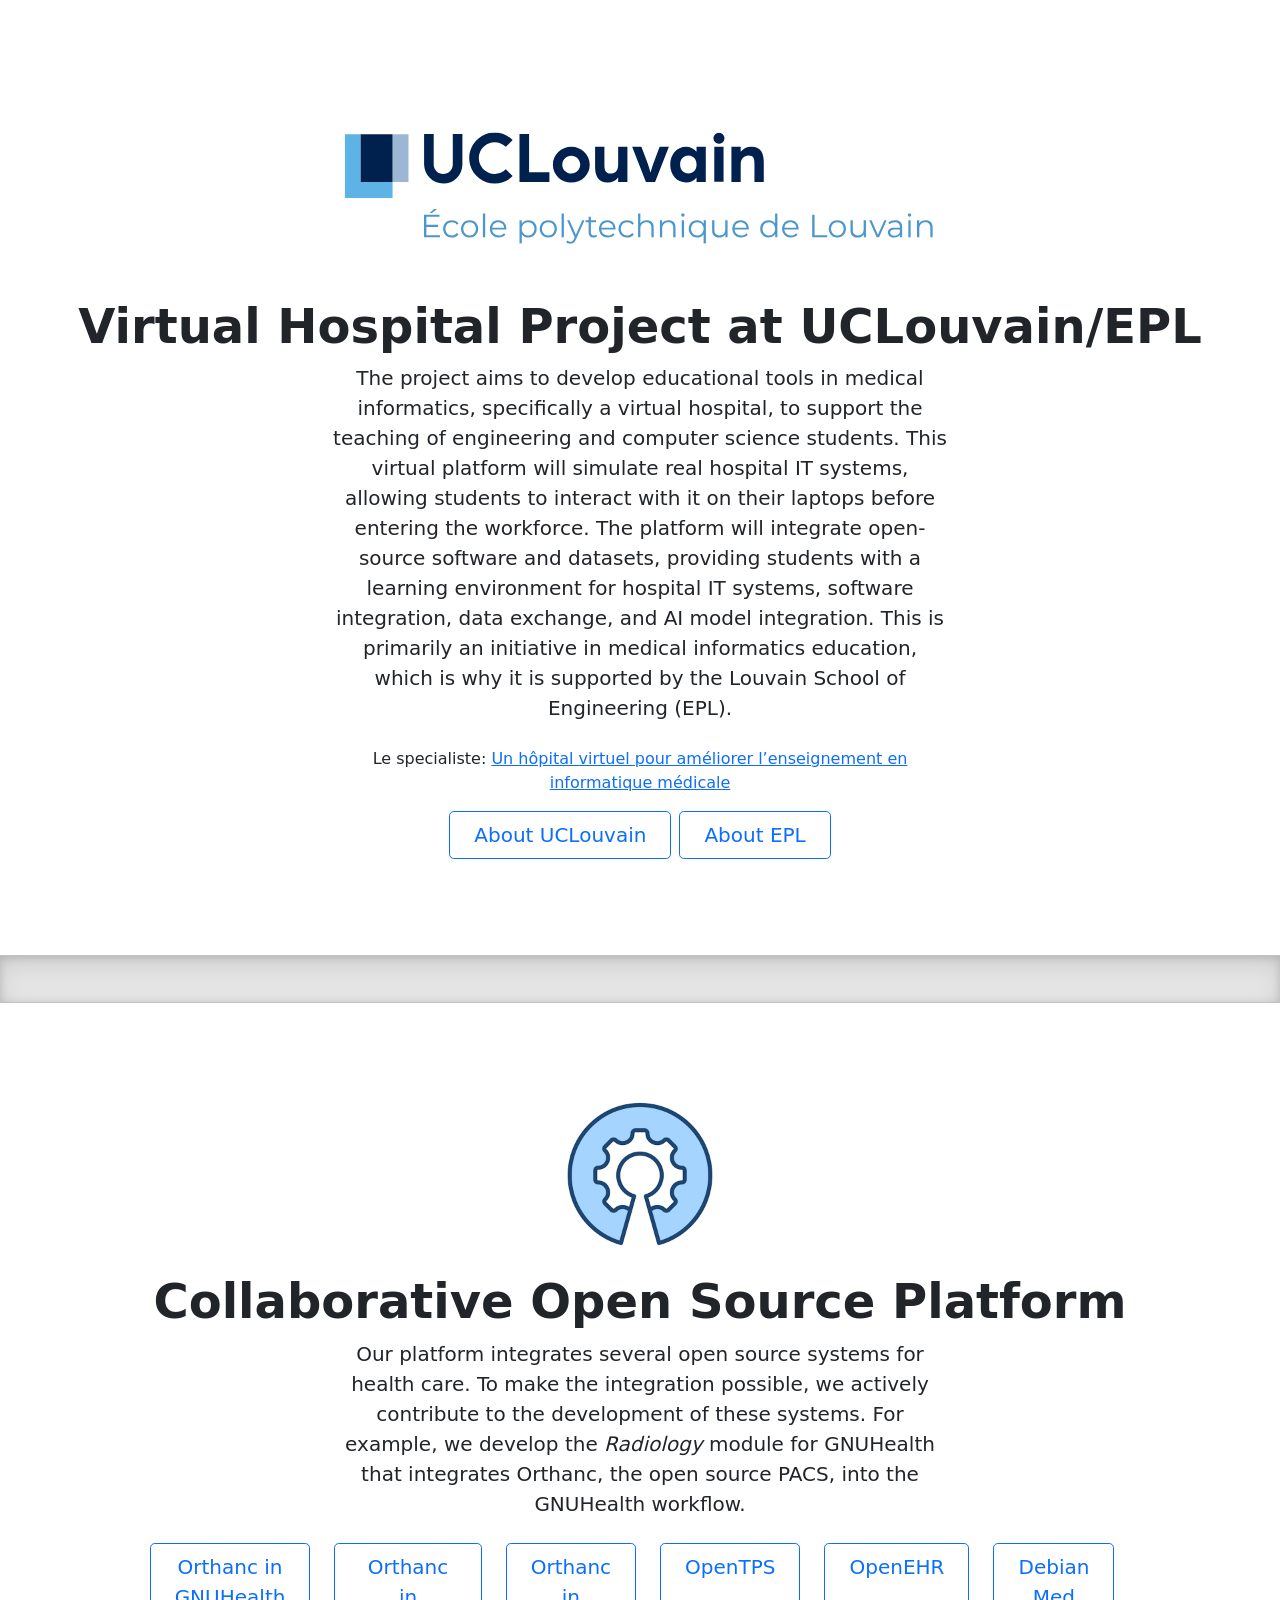
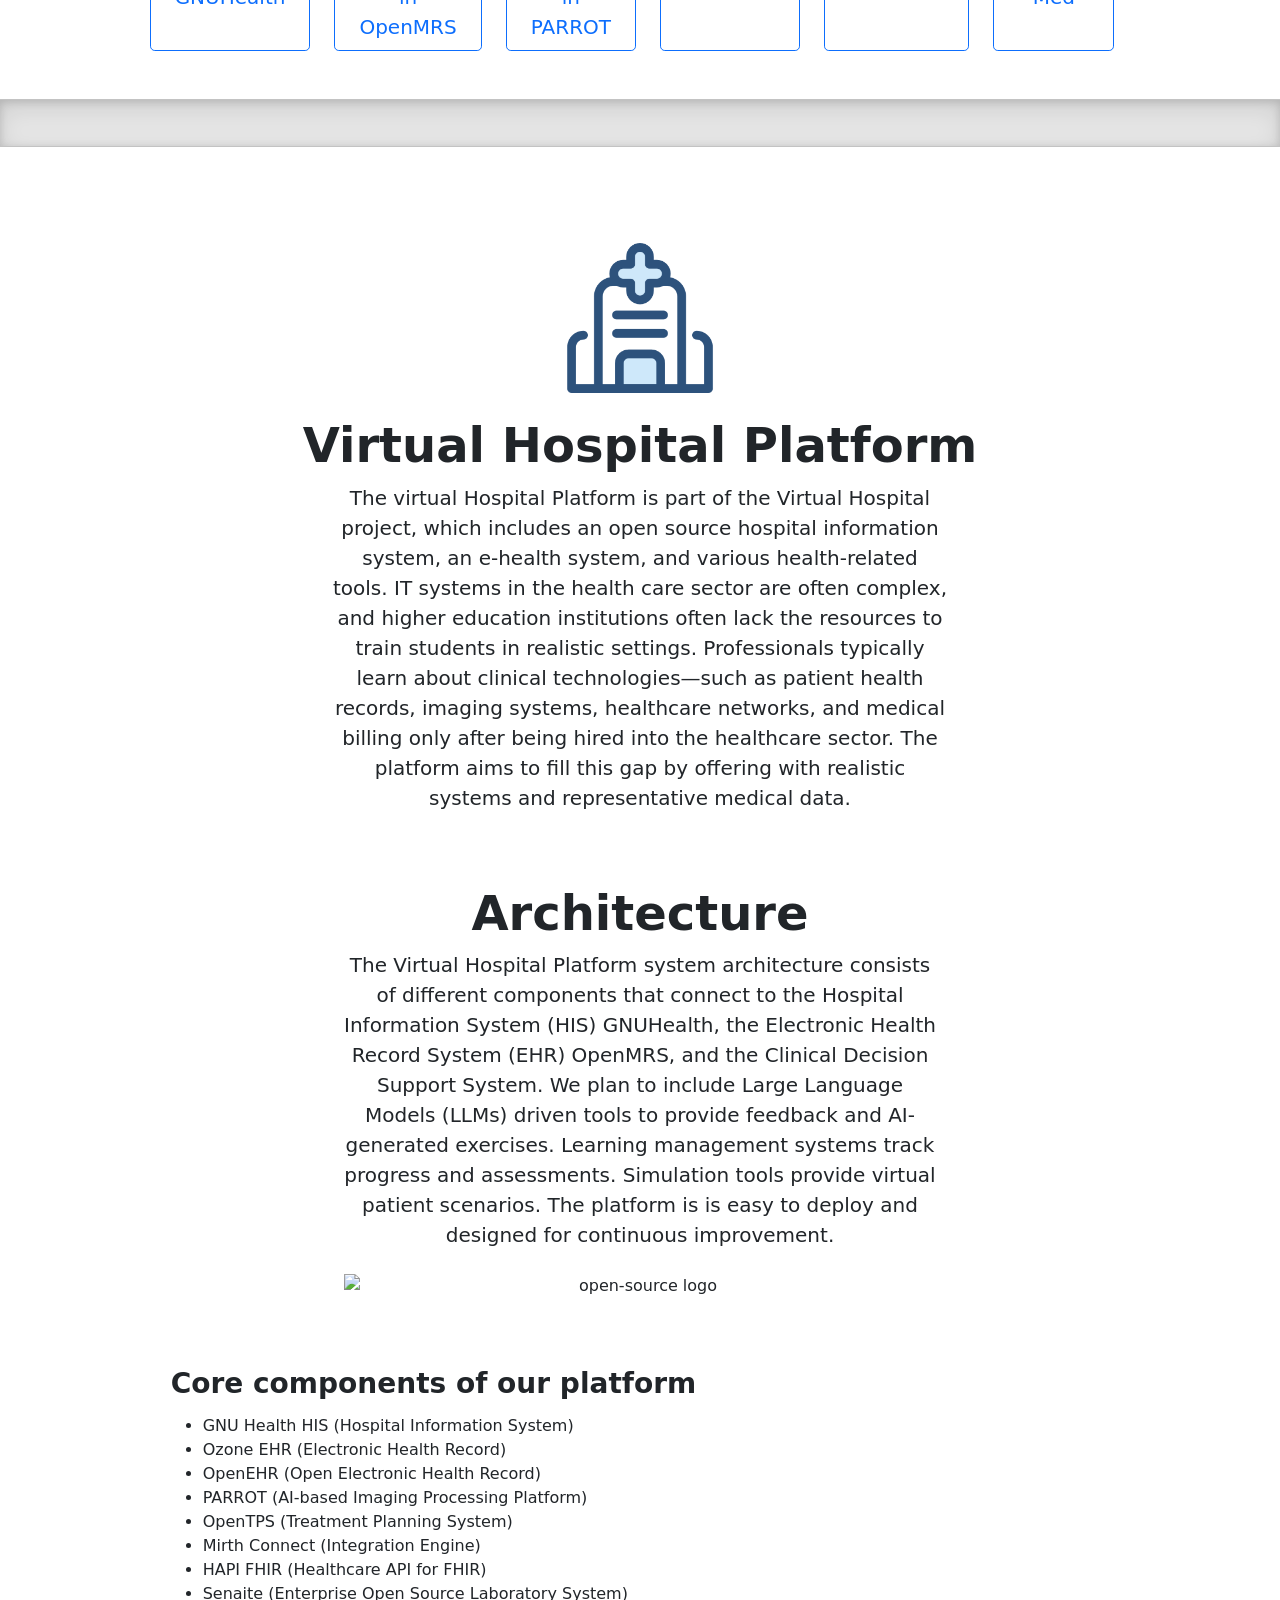
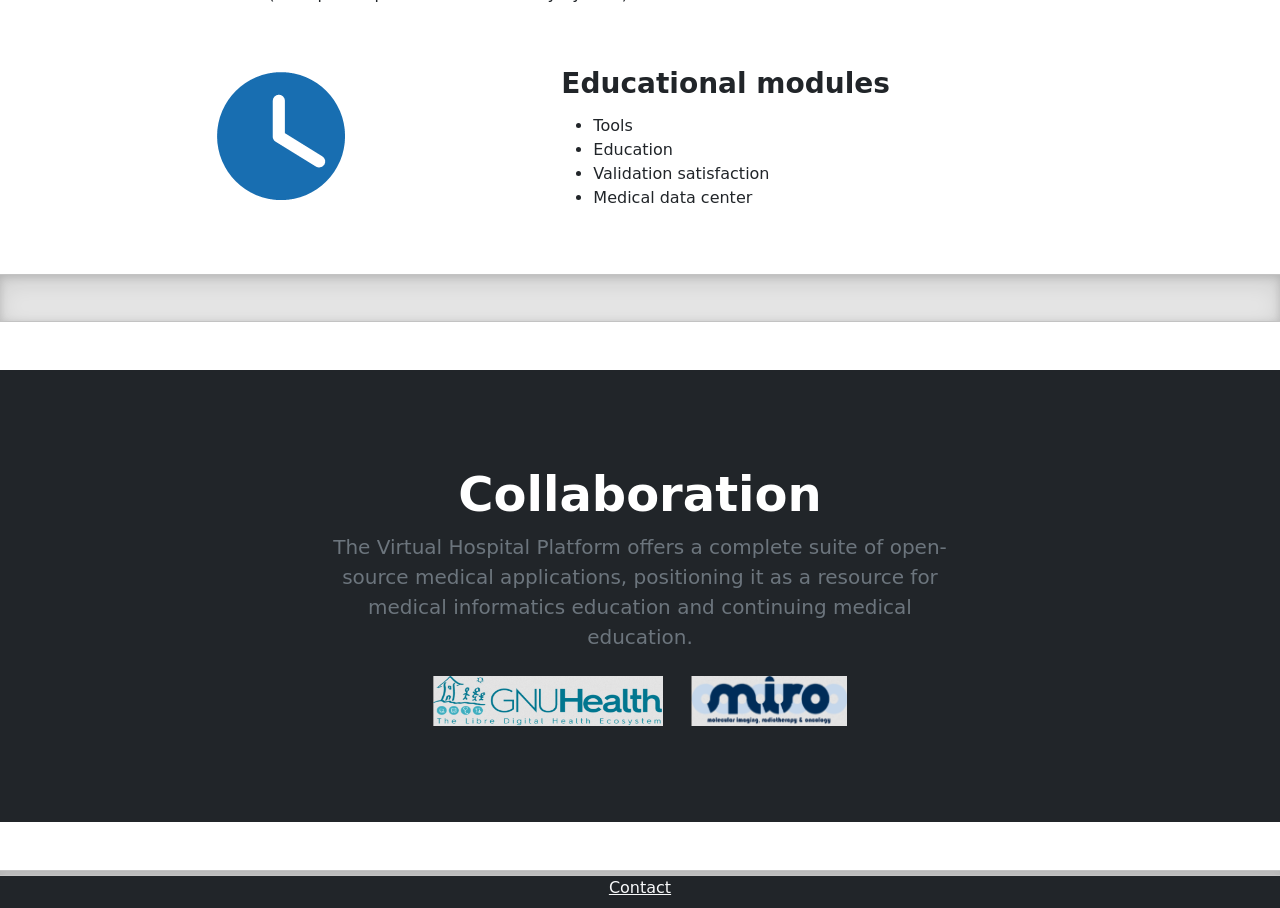
==== commit a8b0d1d3: "Improve the page for OpenMRS and main page" ====
--- a/index.html
+++ b/index.html
@@ -36,13 +36,11 @@
               virtual platform will simulate real hospital IT systems, allowing
               students to interact with it on their laptops before entering the
               workforce. The platform will integrate open-source software and
-              datasets into a virtual machine, providing students with a
-              learning environment for hospital IT systems, software
-              integration, healthcare database development, as well as
-              performing statistical analysis, image processing, AI training,
-              data exchange (HL7/FHIR) simulator, and AI model integration into
-              this platform. This is primarily an initiative in medical
-              informatics education, which is why it is supported by EPL.</b
+              datasets, providing students with a learning environment for
+              hospital IT systems, software integration, data exchange, and AI
+              model integration. This is primarily an initiative in medical
+              informatics education, which is why it is supported by the Louvain
+              School of Engineering (EPL).</b
             >
           </p>
 
@@ -88,13 +86,12 @@
         <h1 class="display-5 fw-bold">Collaborative Open Source Platform</h1>
         <div class="col-lg-6 mx-auto">
           <p class="lead mb-4">
-            Our open source platform integrates several innovative systems. We
-            contribute novel development technologies, such as the integration
-            of Orthanc PACS with various platforms. Employees promote our
-            learning platform and provide valuable feedback. Problems are
-            discovered faster and continuous improvements are achieved. This
-            approach harnesses the power of the community to drive technological
-            progress and improve software quality.
+            Our platform integrates several open source systems for health care.
+            To make the integration possible, we actively contribute to the
+            development of these systems. For example, we develop the
+            <em>Radiology</em>
+            module for GNUHealth that integrates Orthanc, the open source PACS,
+            into the GNUHealth workflow.
           </p>
           <div class="d-grid gap-2 d-sm-flex justify-content-sm-center">
             <a
@@ -158,28 +155,29 @@
           <p class="lead mb-4">
             The virtual Hospital Platform is part of the Virtual Hospital
             project, which includes an open source hospital information system,
-            an e-health system, and various health-related tools. Hospitals
-            often lack the staff needed to develop these technologies, which
-            limits the opportunities for engineers and computer scientists to
-            gain hands-on experience. As a result, these professionals typically
-            learn about clinical technologies—such as patient databases,
-            bioanalysis, imaging systems, healthcare networks, medical billing,
-            and standardization of medical terminology—only after being hired
-            into the healthcare sector. The platform aims to fill this gap by
-            offering internships to engineers and computer scientists in the
-            healthcare sector. It combines theoretical training with practical
-            experience using realistic systems and representative medical data.
+            an e-health system, and various health-related tools. IT systems in
+            the health care sector are often complex, and higher education
+            institutions often lack the resources to train students in realistic
+            settings. Professionals typically learn about clinical
+            technologies—such as patient health records, imaging systems,
+            healthcare networks, and medical billing only after being hired into
+            the healthcare sector. The platform aims to fill this gap by
+            offering with realistic systems and representative medical data.
           </p>
         </div>
         <div class="px-4 pt-5 text-center">
           <h2 class="display-5 fw-bold">Architecture</h2>
           <div class="col-lg-6 mx-auto">
             <p class="lead mb-4">
-              The Virtual Hospital Platform is a key part of the Virtual
-              Hospital Project, which provides open source hospital information
-              systems, e-health tools and other medical technologies. It
-              provides hands-on training using real systems and medical data to
-              enhance learning.
+              The Virtual Hospital Platform system architecture consists of
+              different components that connect to the Hospital Information
+              System (HIS) GNUHealth, the Electronic Health Record System (EHR)
+              OpenMRS, and the Clinical Decision Support System. We plan to
+              include Large Language Models (LLMs) driven tools to provide
+              feedback and AI-generated exercises. Learning management systems
+              track progress and assessments. Simulation tools provide virtual
+              patient scenarios. The platform is is easy to deploy and designed
+              for continuous improvement.
             </p>
             <img
               class="d-block mx-auto my-1 mb-4 img-fluid"
@@ -195,15 +193,14 @@
                   Core components of our platform
                 </h3>
                 <ul>
-                  <li>GNU Health HIS(Hospital Information System)</li>
-                  <li>Ozone EHR(Electronic Health Record)</li>
-                  <li>OpenEHR(Open Electronic Health Record)</li>
-                  <li>PARROT(AI-based Imaging Processing Platform)</li>
-                  <li>OpenTPS(Treatment Planning System)</li>
-                  <li>Mirth Connect(Integration Engine)</li>
-                  <li>Jupyter (Interactive Computing Environment)</li>
-                  <li>HAPI FHIR(Healthcare API for FHIR)</li>
-                  <li>Senaite(Enterprise Open Source Laboratory System)</li>
+                  <li>GNU Health HIS (Hospital Information System)</li>
+                  <li>Ozone EHR (Electronic Health Record)</li>
+                  <li>OpenEHR (Open Electronic Health Record)</li>
+                  <li>PARROT (AI-based Imaging Processing Platform)</li>
+                  <li>OpenTPS (Treatment Planning System)</li>
+                  <li>Mirth Connect (Integration Engine)</li>
+                  <li>HAPI FHIR (Healthcare API for FHIR)</li>
+                  <li>Senaite (Enterprise Open Source Laboratory System)</li>
                 </ul>
               </div>
             </div>
@@ -332,7 +329,7 @@
                 The Virtual Hospital Platform offers a complete suite of
                 open-source medical applications, positioning it as a resource
                 for medical informatics education and continuing medical
-                education
+                education.
               </p>
               <div class="d-grid gap-2 d-sm-flex justify-content-sm-center">
                 <a
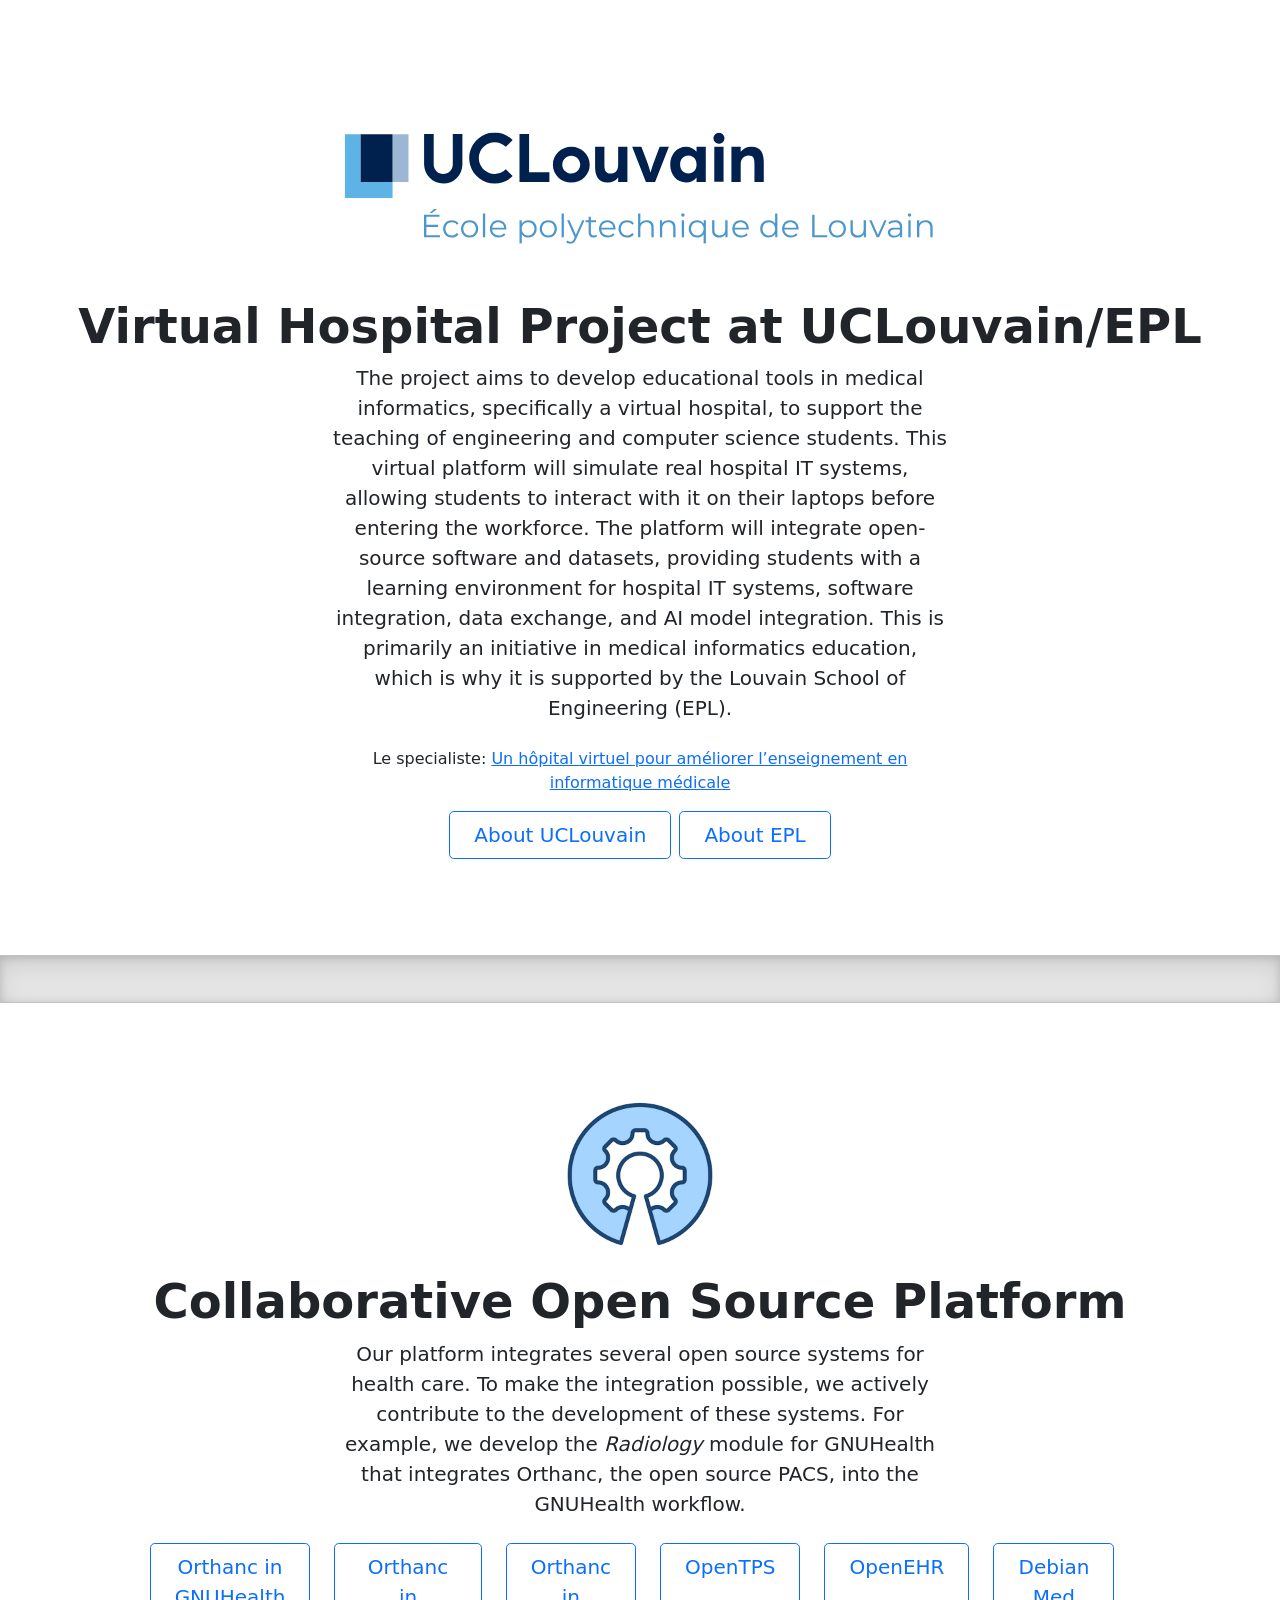
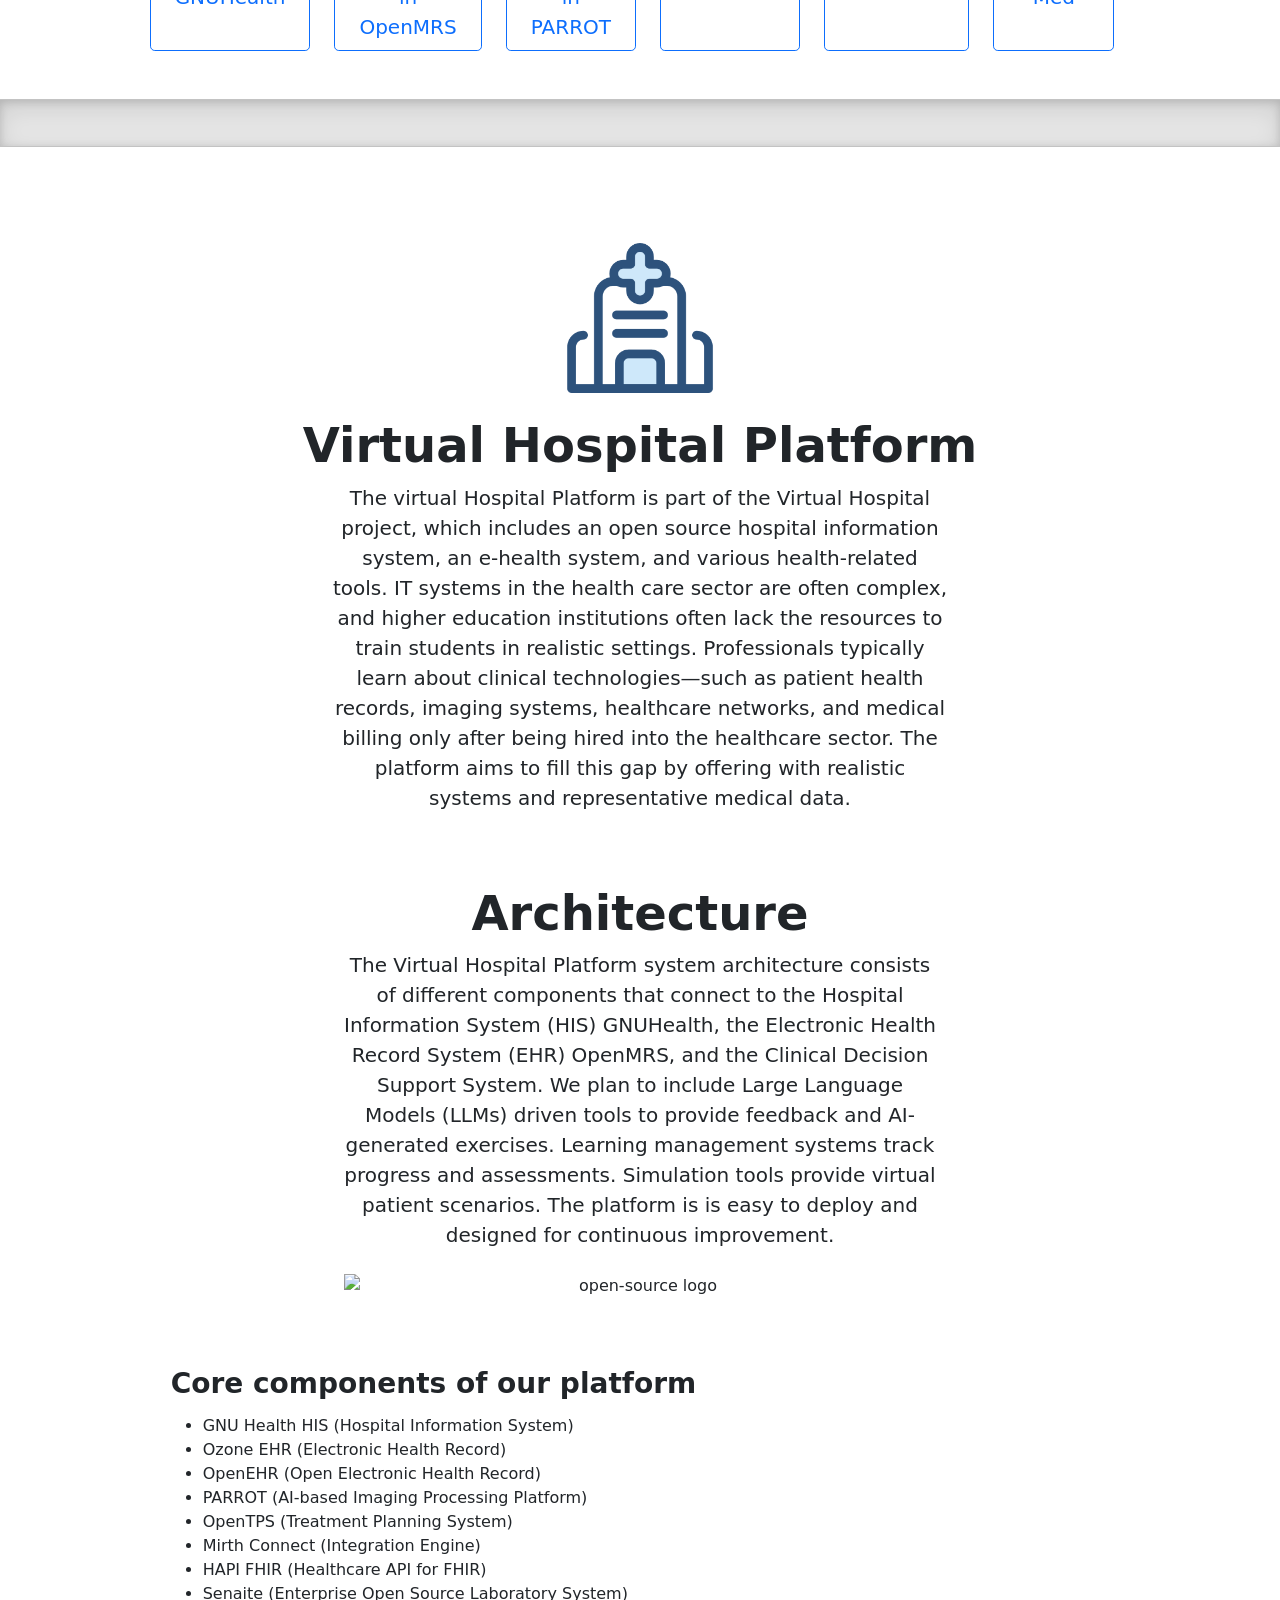
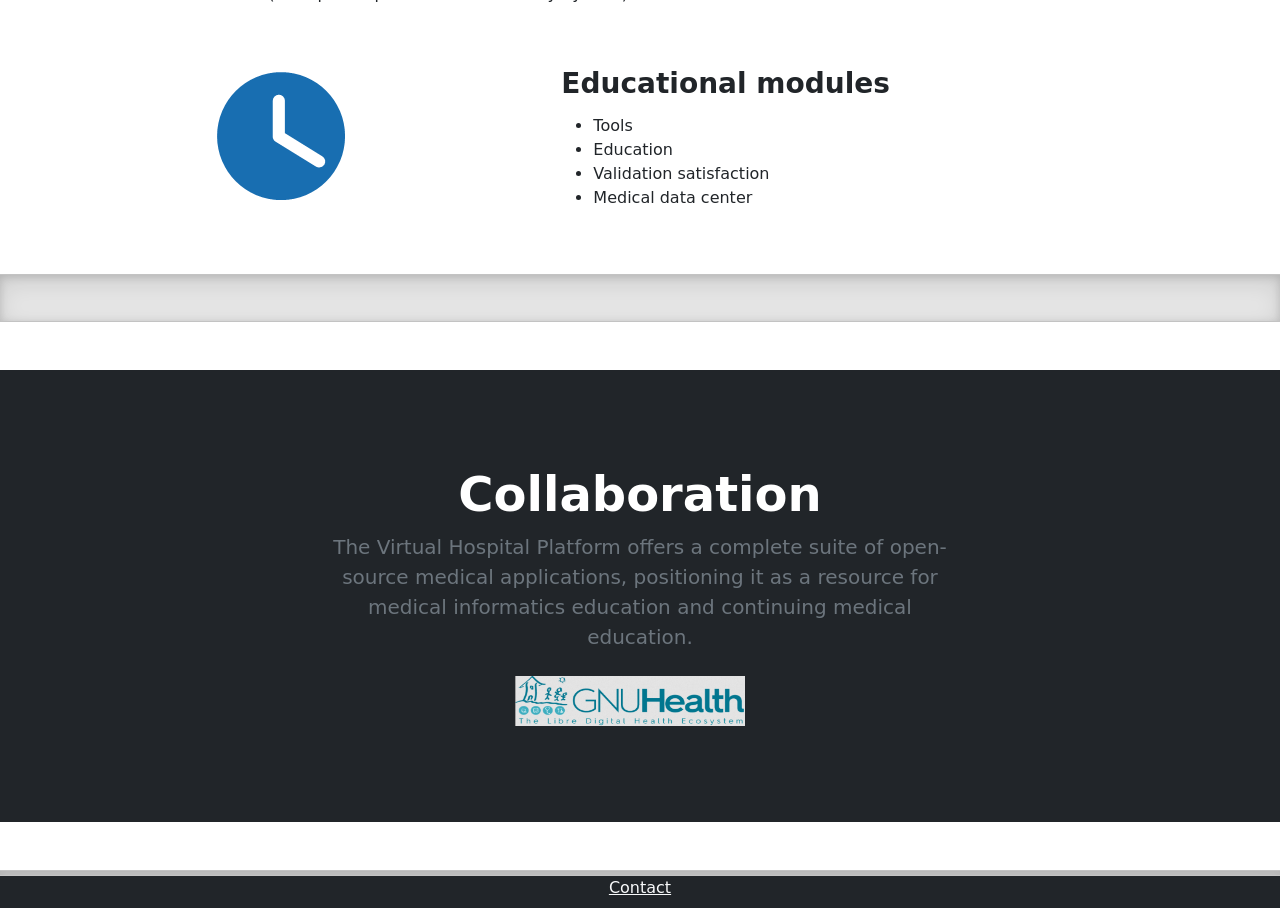
==== commit 05437b46: "deactive miro logo" ====
--- a/index.html
+++ b/index.html
@@ -341,7 +341,7 @@
                     class="home-footer-changing"
                     style="width: 250px; height: 50px; padding-right: 20px"
                 /></a>
-                <a
+                <!-- <a
                   href="https://uclouvain.be/fr/instituts-recherche/irec/miro.html/"
                   target="_blank"
                   rel="noopener noreferrer"
@@ -349,7 +349,7 @@
                     src="images/miro.png"
                     class="home-footer-changing"
                     style="width: auto; height: 50px"
-                /></a>
+                /></a> -->
               </div>
             </div>
           </div>
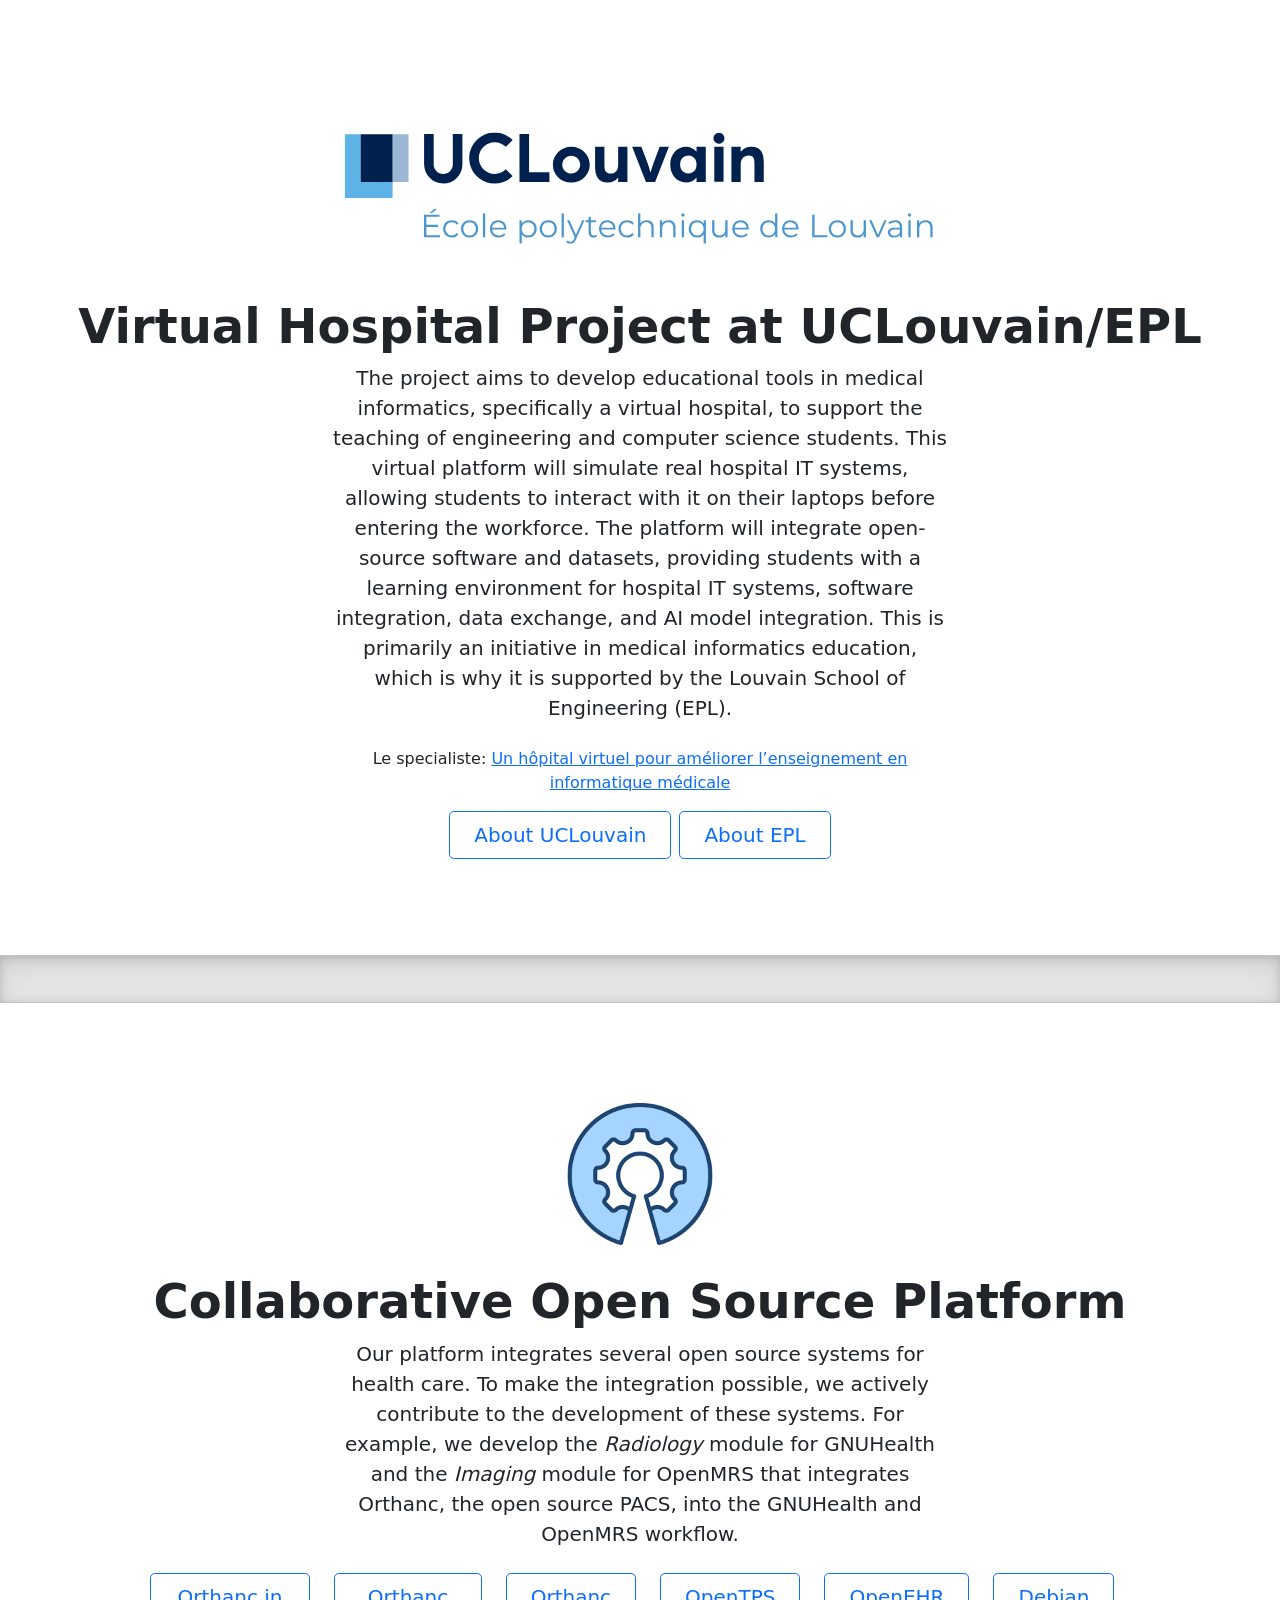
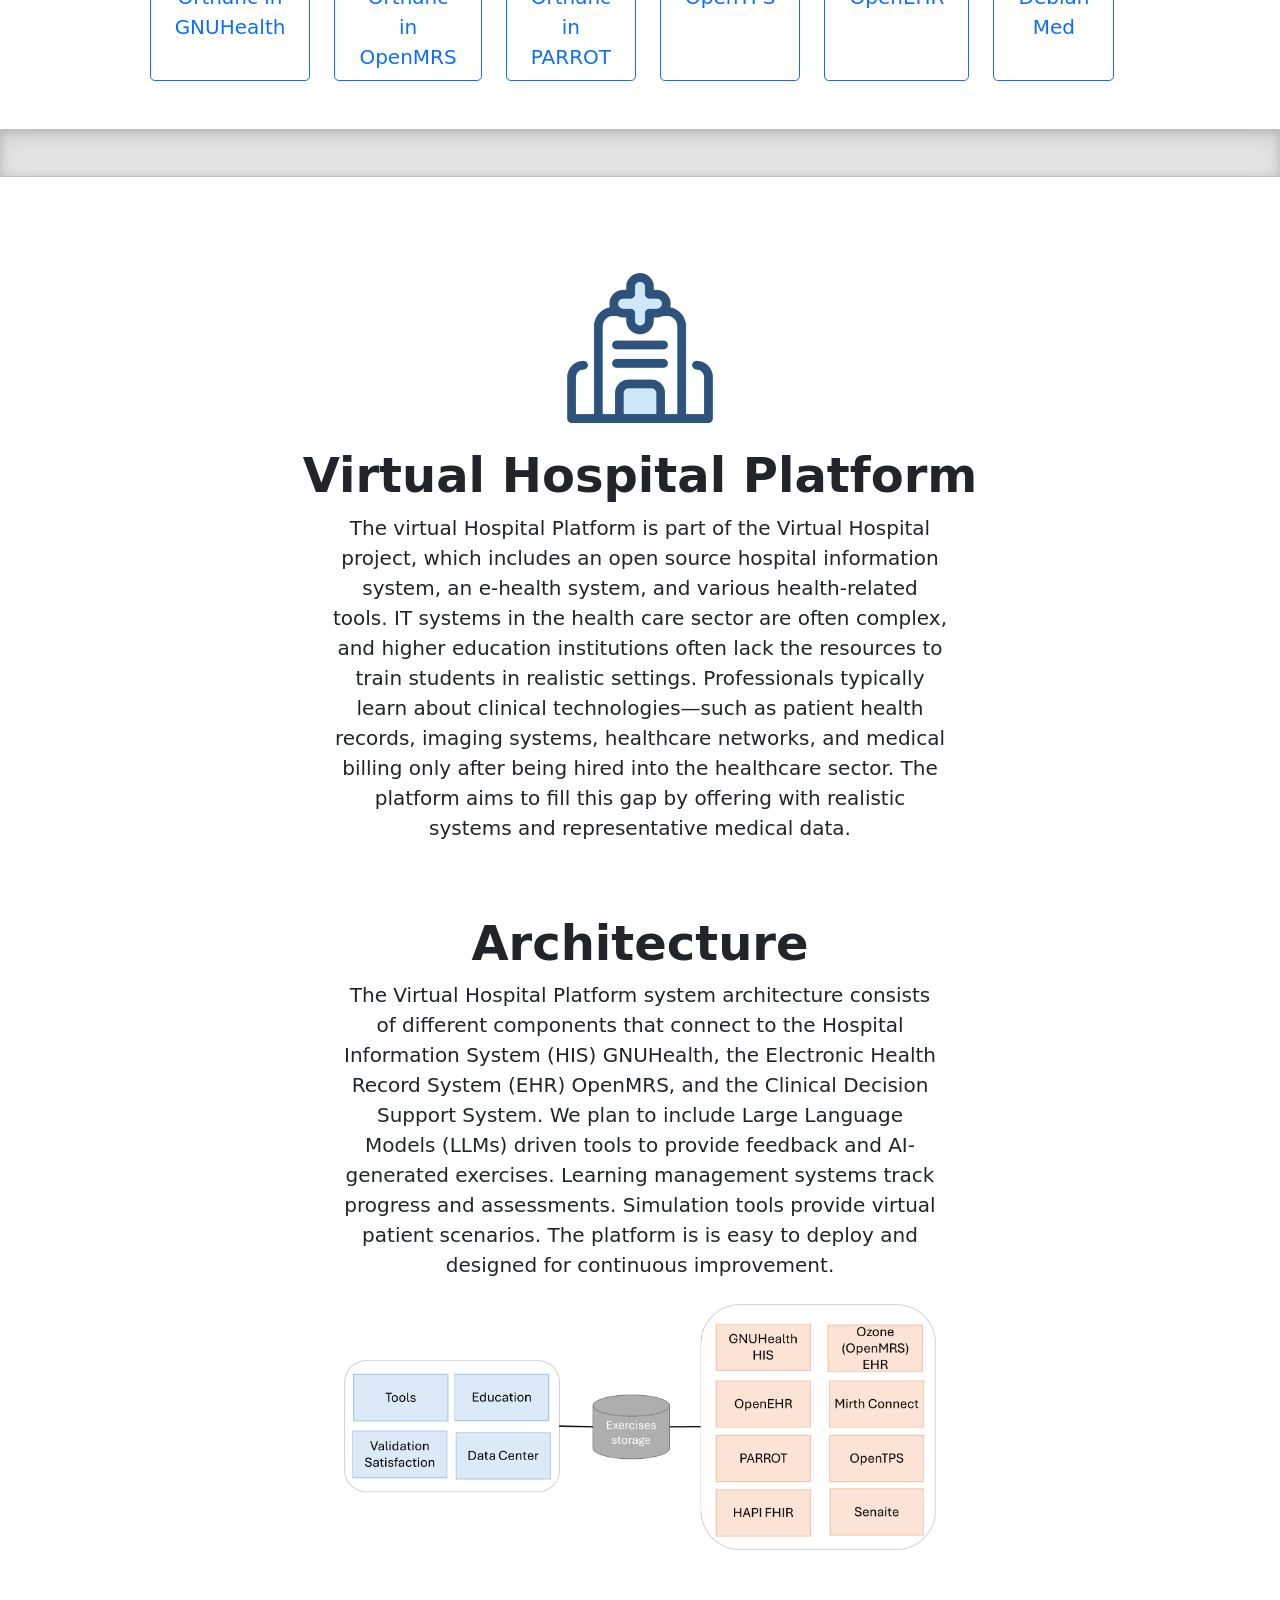
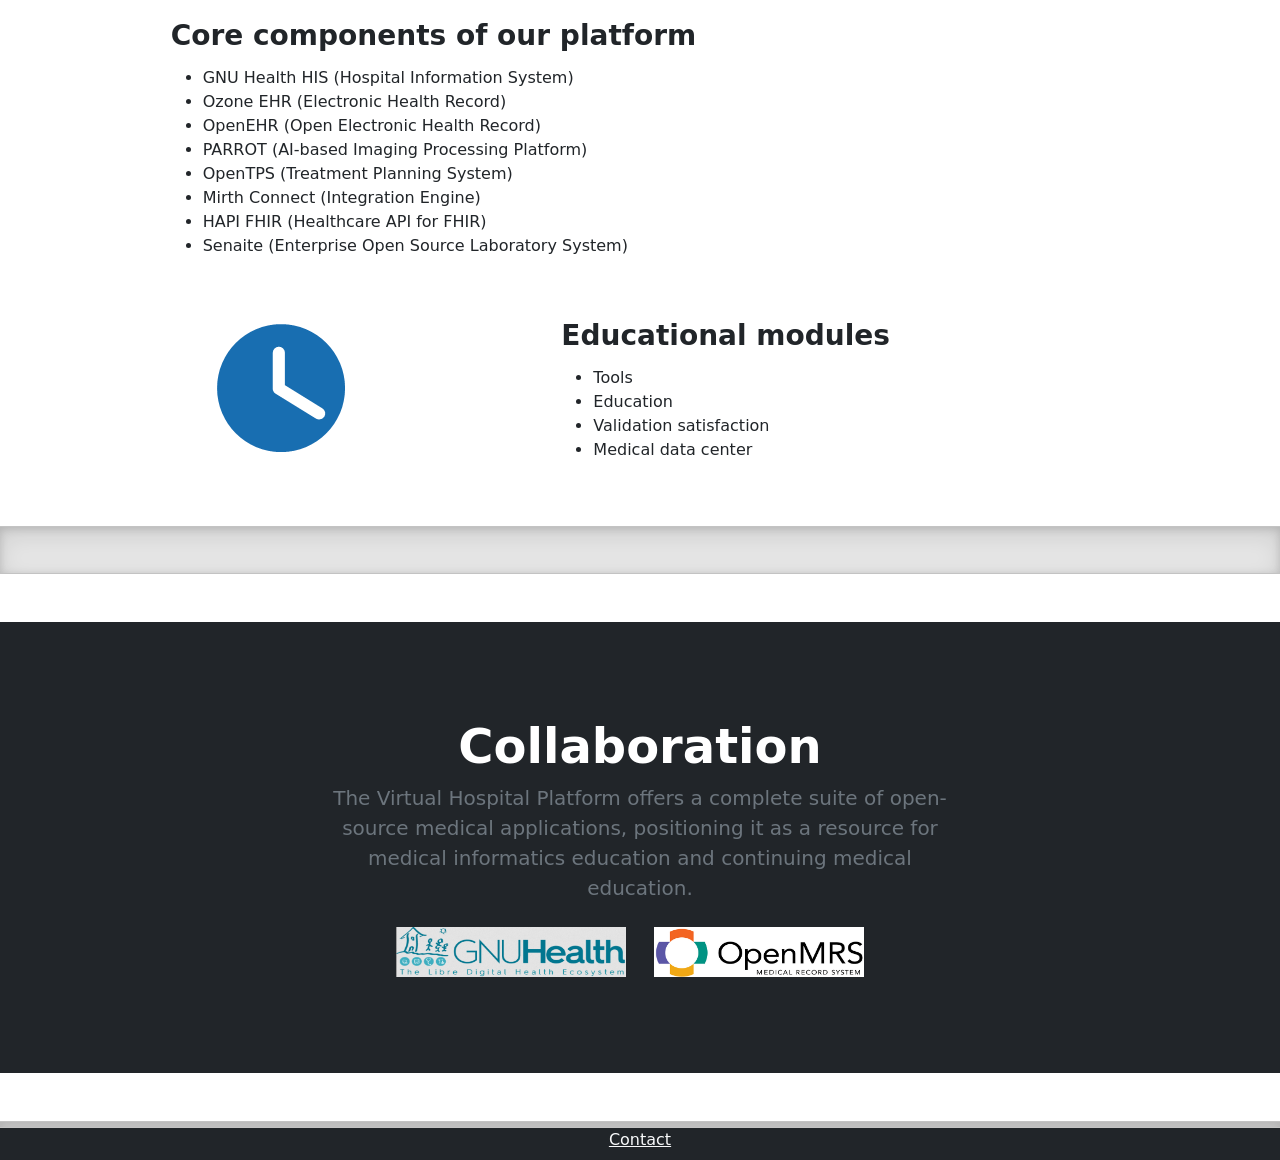
==== commit d1930e2d: "Added the description about the module imaging for OpenMRS2.8" ====
--- a/index.html
+++ b/index.html
@@ -88,10 +88,9 @@
           <p class="lead mb-4">
             Our platform integrates several open source systems for health care.
             To make the integration possible, we actively contribute to the
-            development of these systems. For example, we develop the
-            <em>Radiology</em>
-            module for GNUHealth that integrates Orthanc, the open source PACS,
-            into the GNUHealth workflow.
+            development of these systems. For example, we develop the <em>Radiology</em>
+            module for GNUHealth and the <em>Imaging</em> module for OpenMRS that integrates Orthanc, the open source PACS,
+            into the GNUHealth and OpenMRS workflow.
           </p>
           <div class="d-grid gap-2 d-sm-flex justify-content-sm-center">
             <a
@@ -181,7 +180,7 @@
             </p>
             <img
               class="d-block mx-auto my-1 mb-4 img-fluid"
-              src="images/vhp-architecture.png"
+              src="images/VHP-Architecture.png"
               alt="open-source logo"
             />
           </div>
@@ -337,9 +336,18 @@
                   target="_blank"
                   rel="noopener noreferrer"
                   ><img
-                    src="images/gnuhealth-logo.png"
+                    src="images/gnuhealth/gnuhealth-logo.png"
                     class="home-footer-changing"
                     style="width: 250px; height: 50px; padding-right: 20px"
+                /></a>
+                <a
+                    href="https://openmrs.org/"
+                    target="_blank"
+                    rel="noopener noreferrer"
+                    ><img
+                      src="images/openmrs/openMrs.png"
+                      class="home-footer-changing"
+                      style="width: 230px; height: 50px; padding-right: 20px"
                 /></a>
                 <!-- <a
                   href="https://uclouvain.be/fr/instituts-recherche/irec/miro.html/"
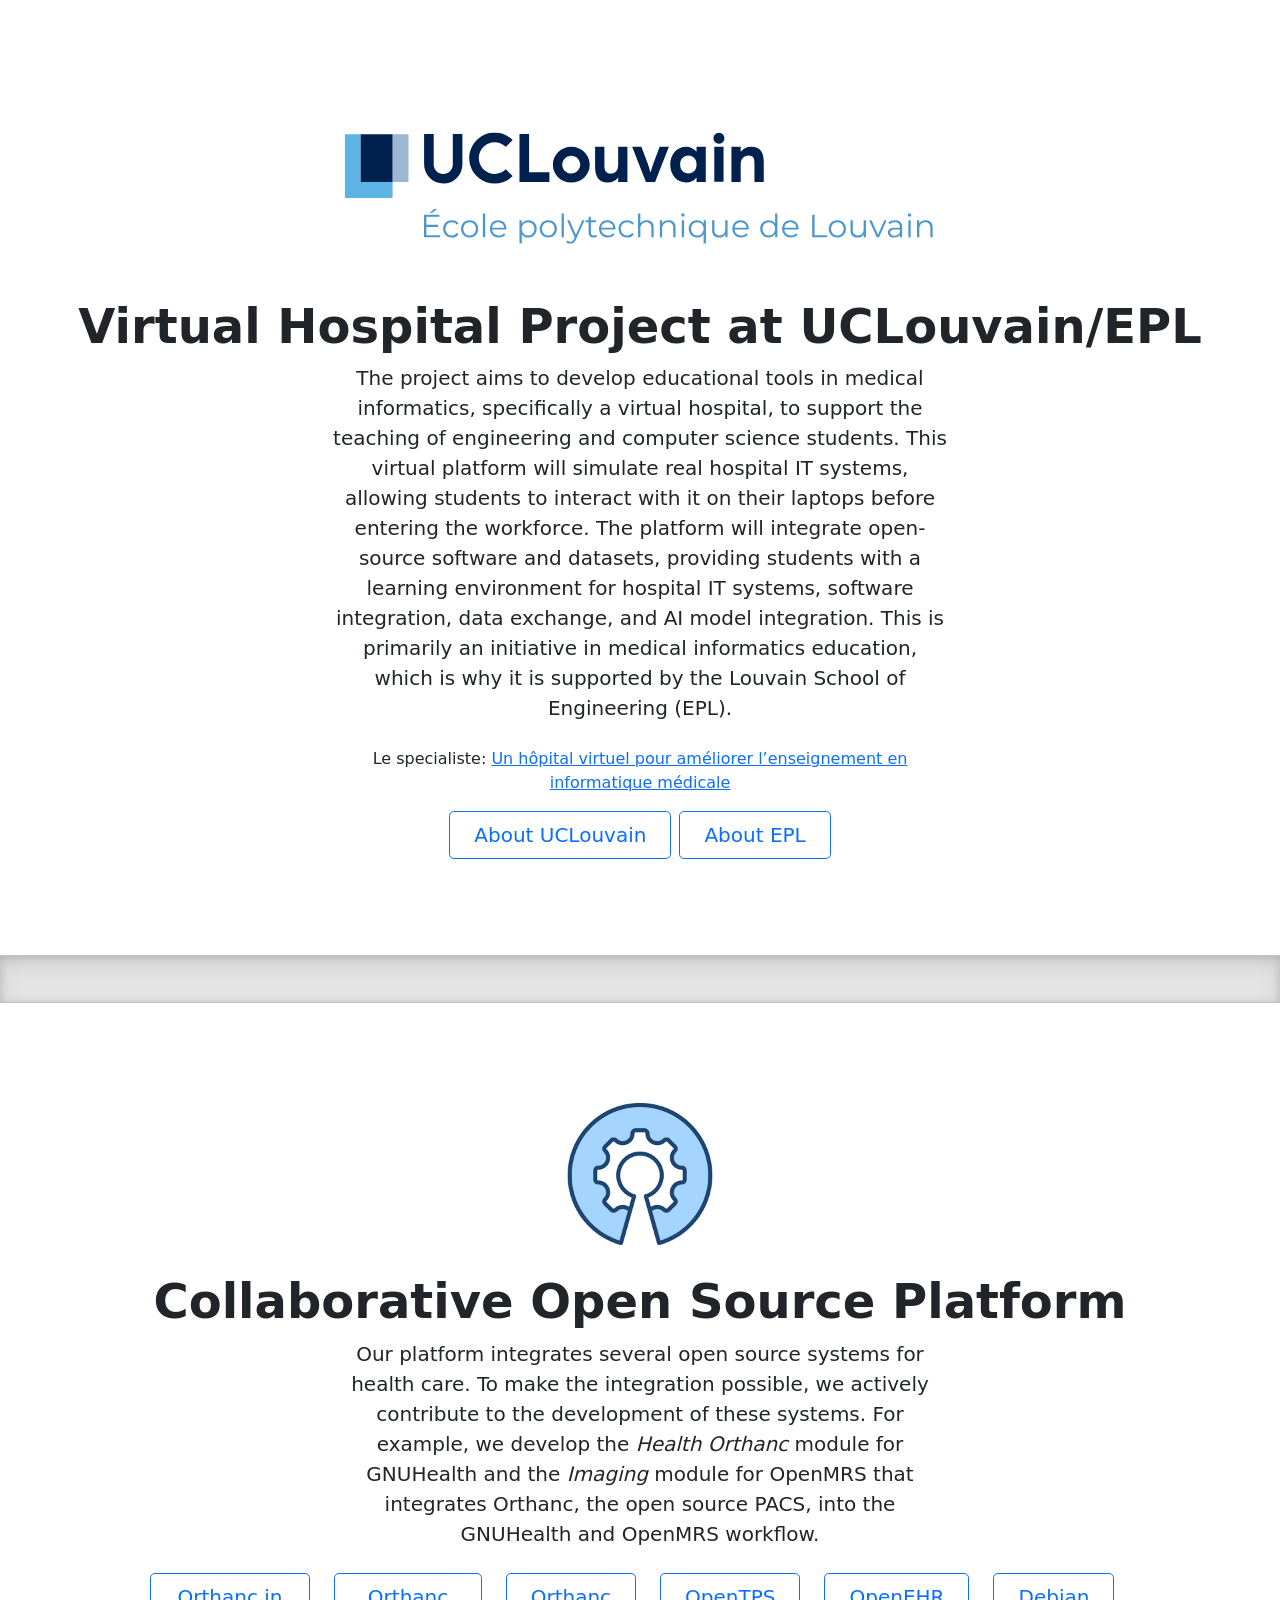
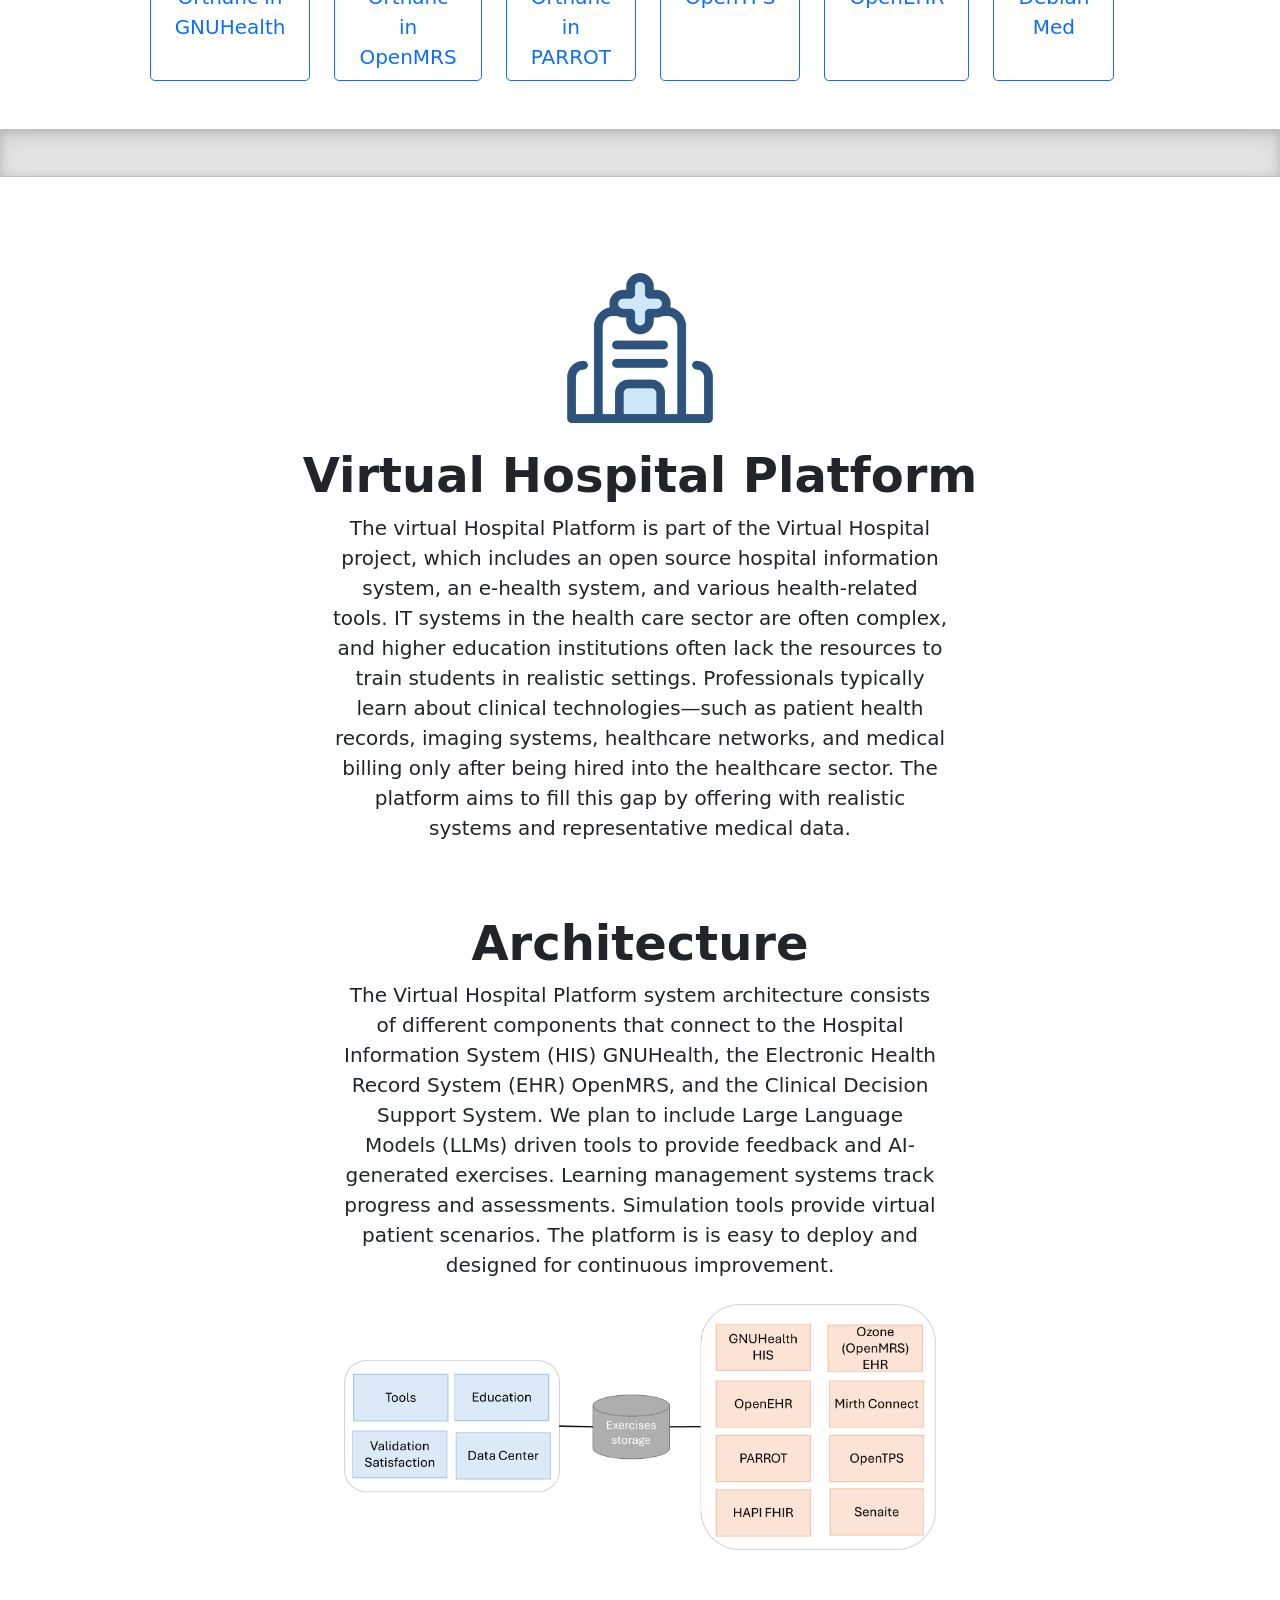
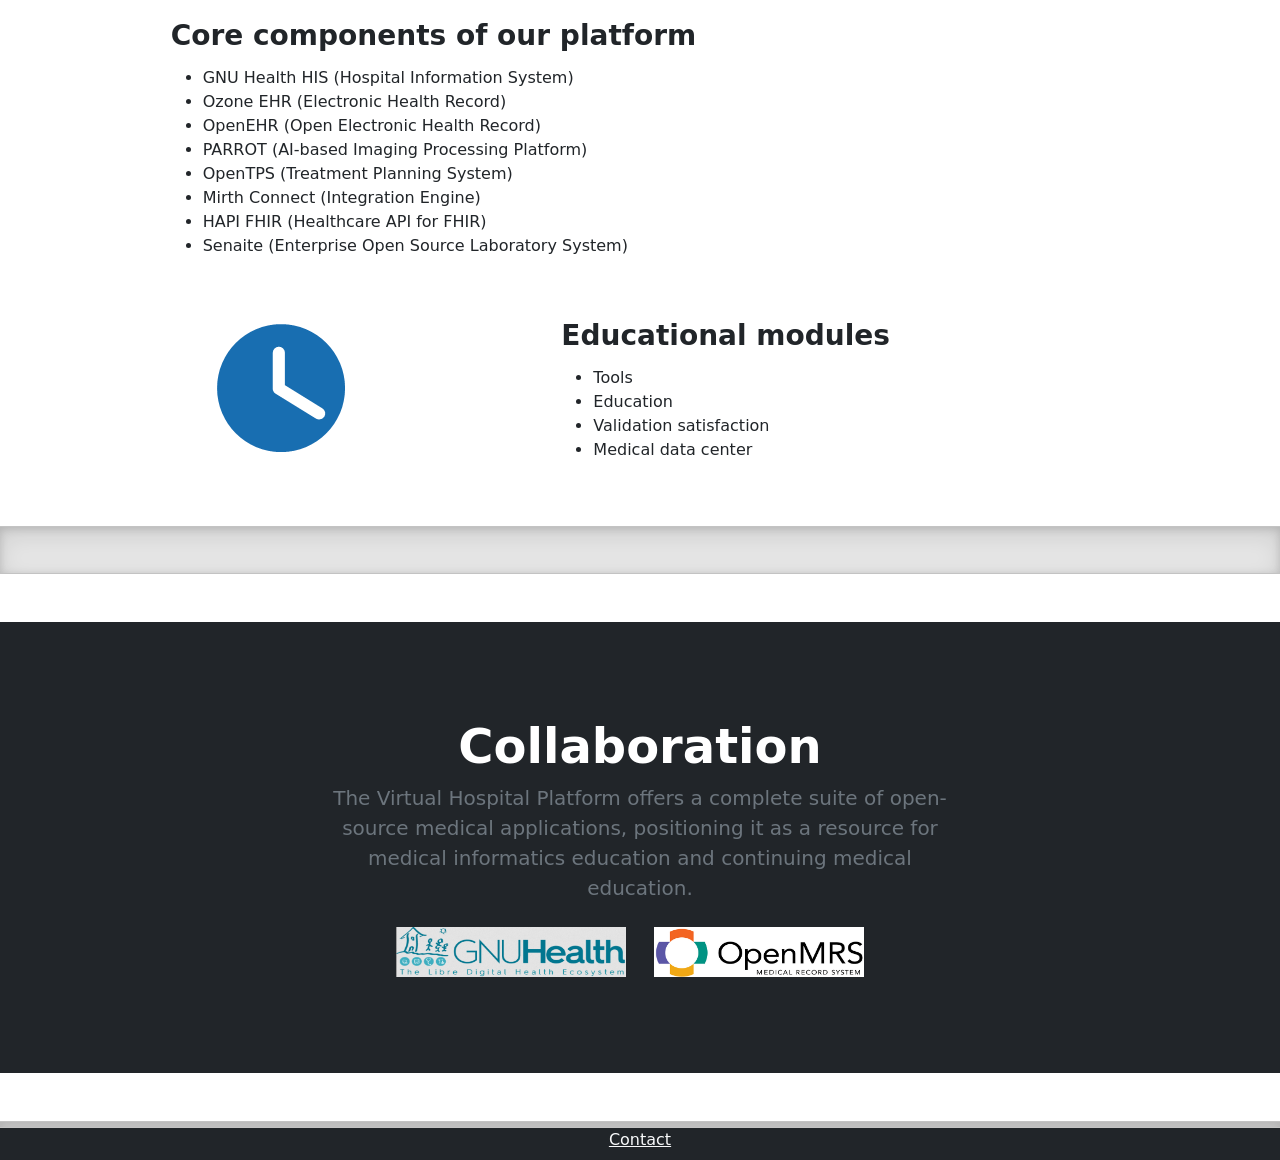
==== commit 786f5ada: "Update website for openmrs" ====
--- a/index.html
+++ b/index.html
@@ -88,9 +88,10 @@
           <p class="lead mb-4">
             Our platform integrates several open source systems for health care.
             To make the integration possible, we actively contribute to the
-            development of these systems. For example, we develop the <em>Radiology</em>
-            module for GNUHealth and the <em>Imaging</em> module for OpenMRS that integrates Orthanc, the open source PACS,
-            into the GNUHealth and OpenMRS workflow.
+            development of these systems. For example, we develop the
+            <em>Health Orthanc</em> module for GNUHealth and the
+            <em>Imaging</em> module for OpenMRS that integrates Orthanc, the
+            open source PACS, into the GNUHealth and OpenMRS workflow.
           </p>
           <div class="d-grid gap-2 d-sm-flex justify-content-sm-center">
             <a
@@ -206,7 +207,7 @@
           </div>
           <div class="row align-items-center g-lg-5 py-0">
             <div class="col-md-10 mx-auto col-lg-5">
-              <a href="" target="_blank">
+              <a target="_blank">
                 <img
                   class="d-block mx-auto mb-4 img-fluid"
                   src="images/ongoing.png"
@@ -296,7 +297,7 @@
           </div>
           <div class="row align-items-center g-lg-5 py-5">
             <div class="col-md-10 mx-auto col-lg-5">
-              <a href="" target="_blank">
+              <a target="_blank">
                 <img
                   class="d-block mx-auto mb-4 img-fluid"
                   src="images/ongoing.png"
@@ -341,13 +342,13 @@
                     style="width: 250px; height: 50px; padding-right: 20px"
                 /></a>
                 <a
-                    href="https://openmrs.org/"
-                    target="_blank"
-                    rel="noopener noreferrer"
-                    ><img
-                      src="images/openmrs/openMrs.png"
-                      class="home-footer-changing"
-                      style="width: 230px; height: 50px; padding-right: 20px"
+                  href="https://openmrs.org/"
+                  target="_blank"
+                  rel="noopener noreferrer"
+                  ><img
+                    src="images/openmrs/openMrs.png"
+                    class="home-footer-changing"
+                    style="width: 230px; height: 50px; padding-right: 20px"
                 /></a>
                 <!-- <a
                   href="https://uclouvain.be/fr/instituts-recherche/irec/miro.html/"
